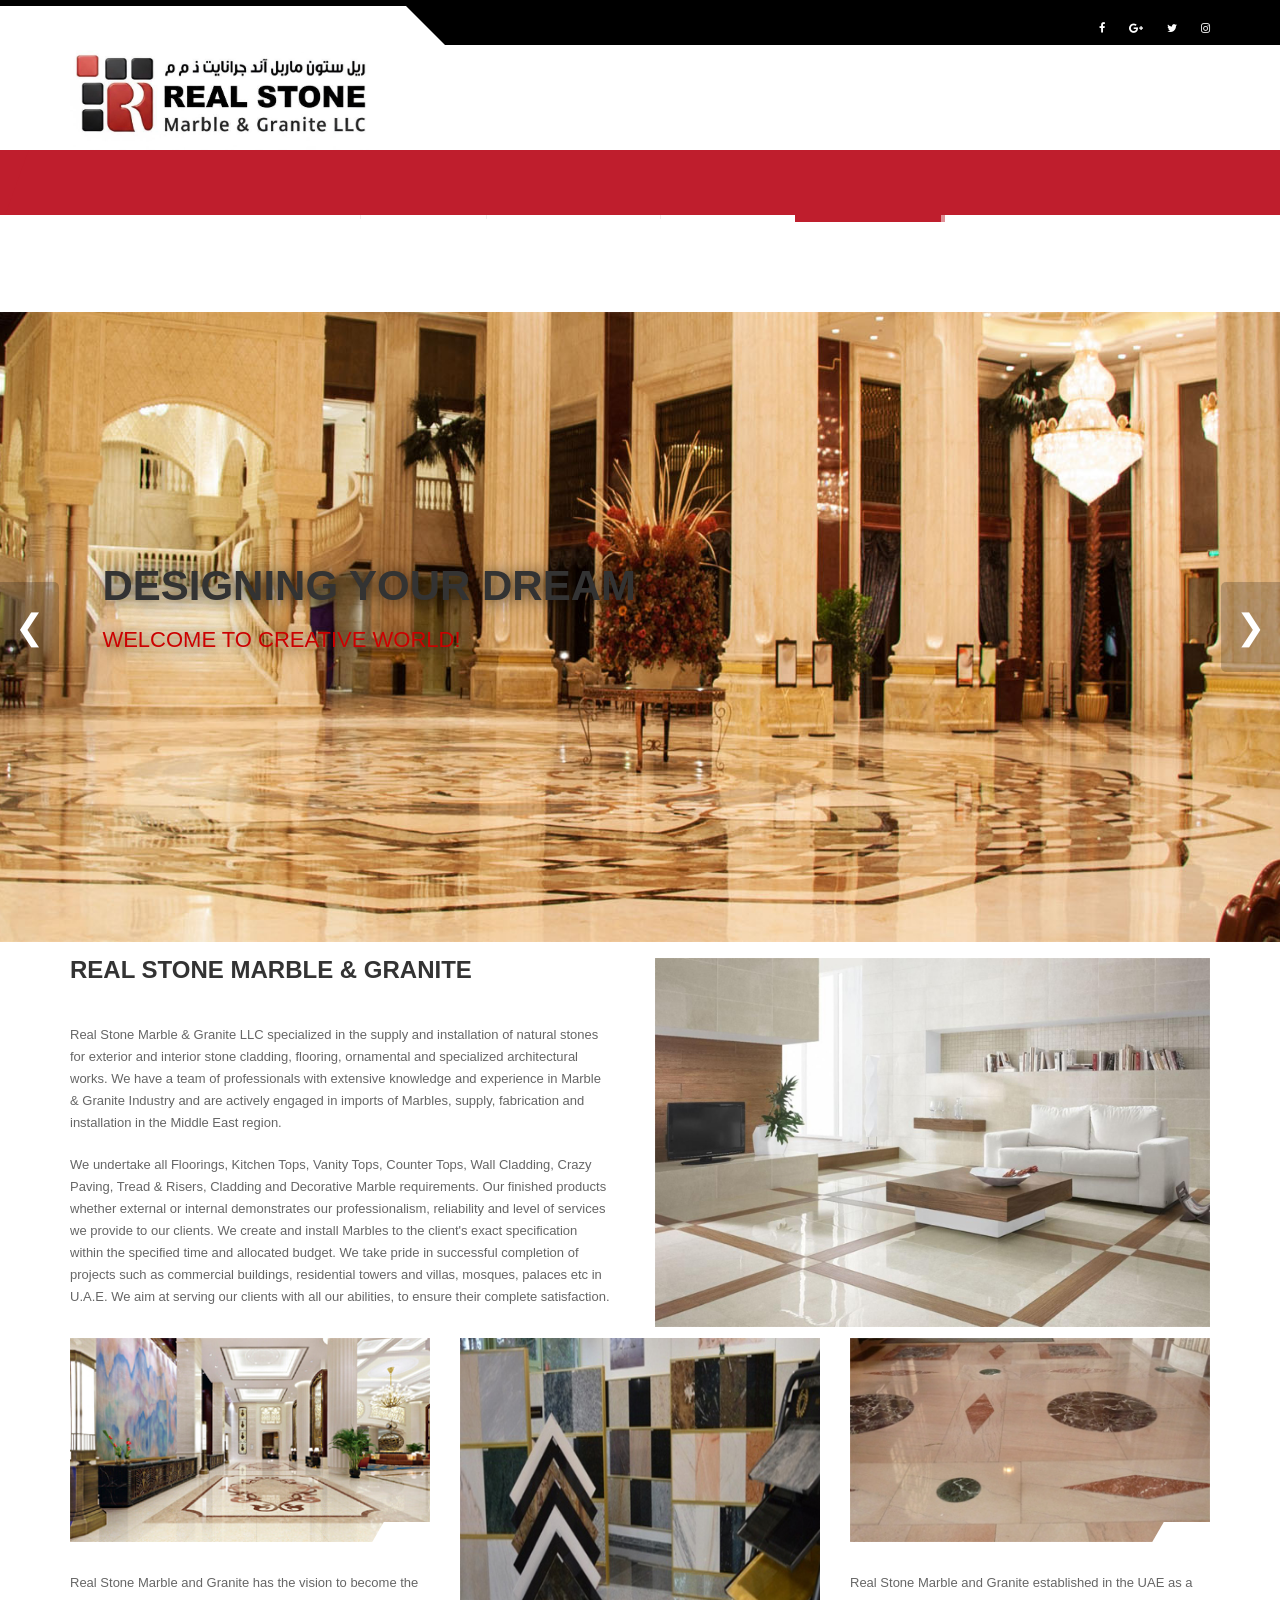
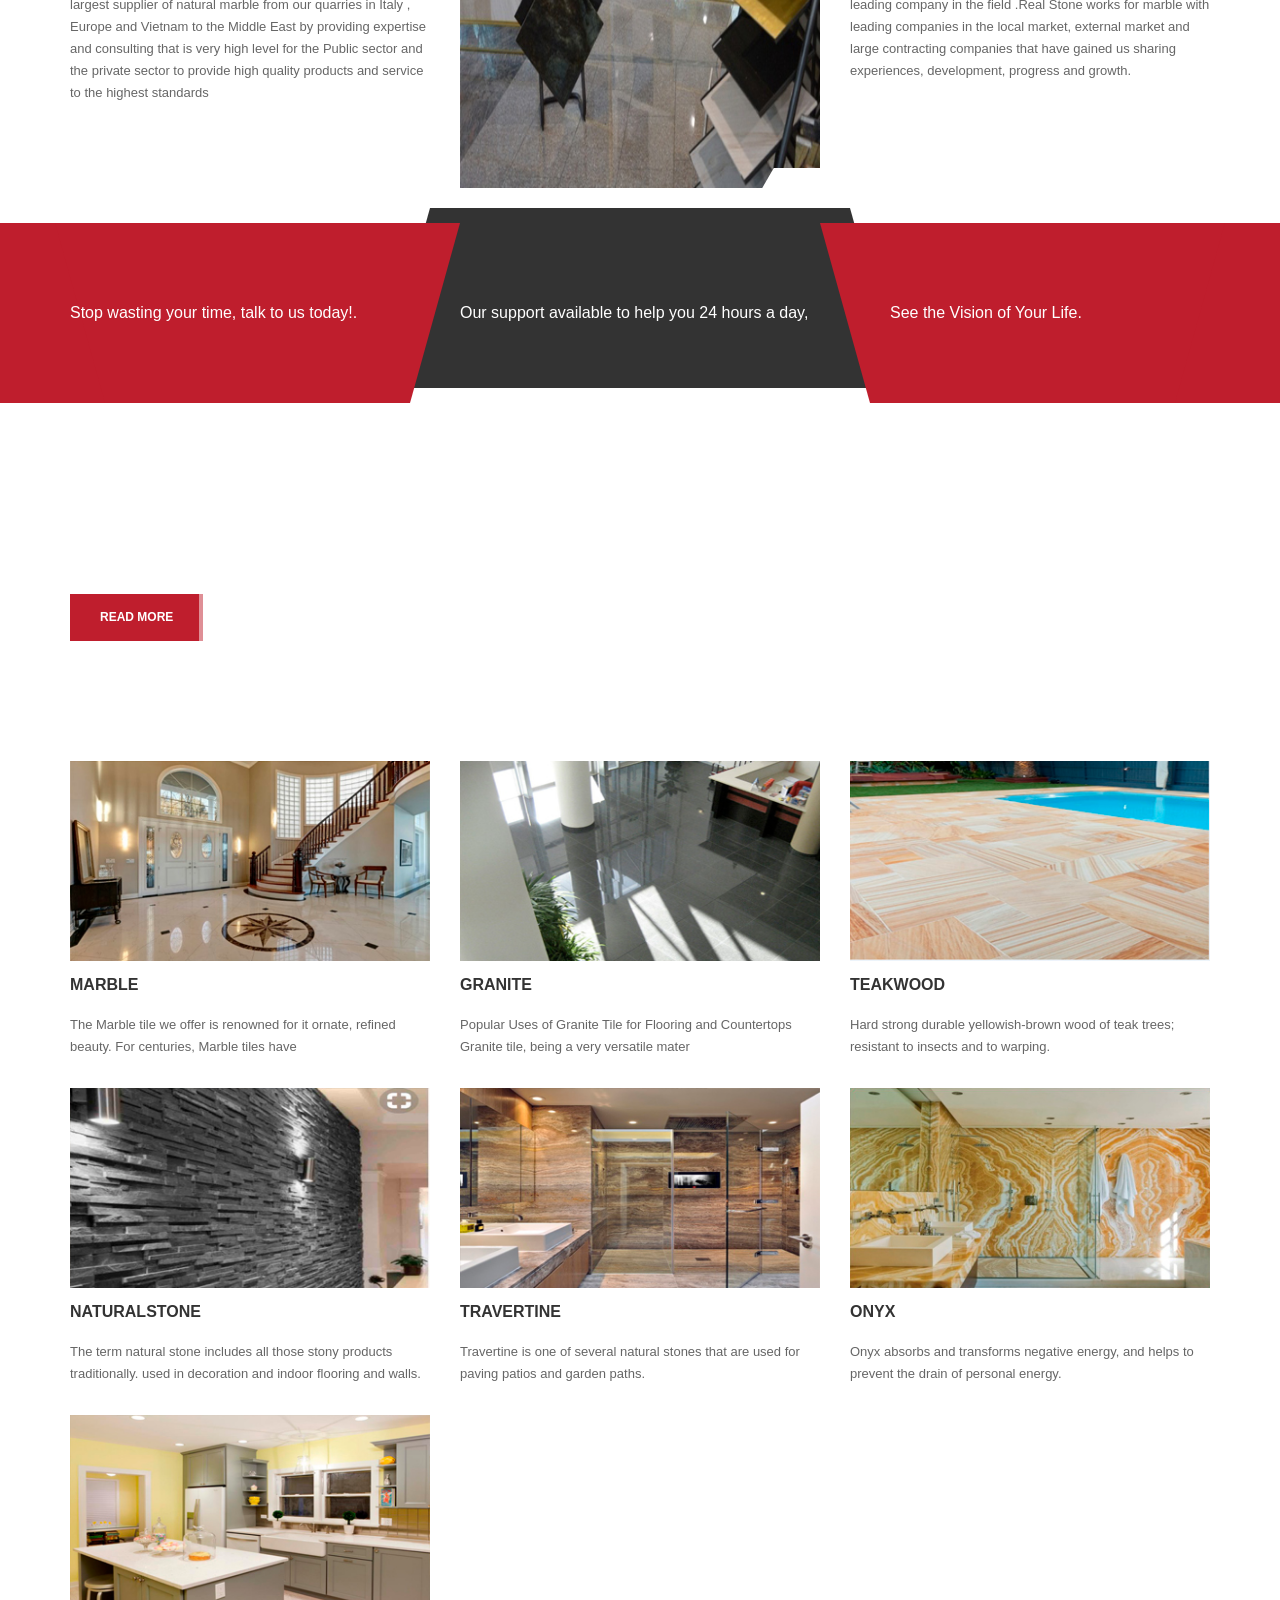
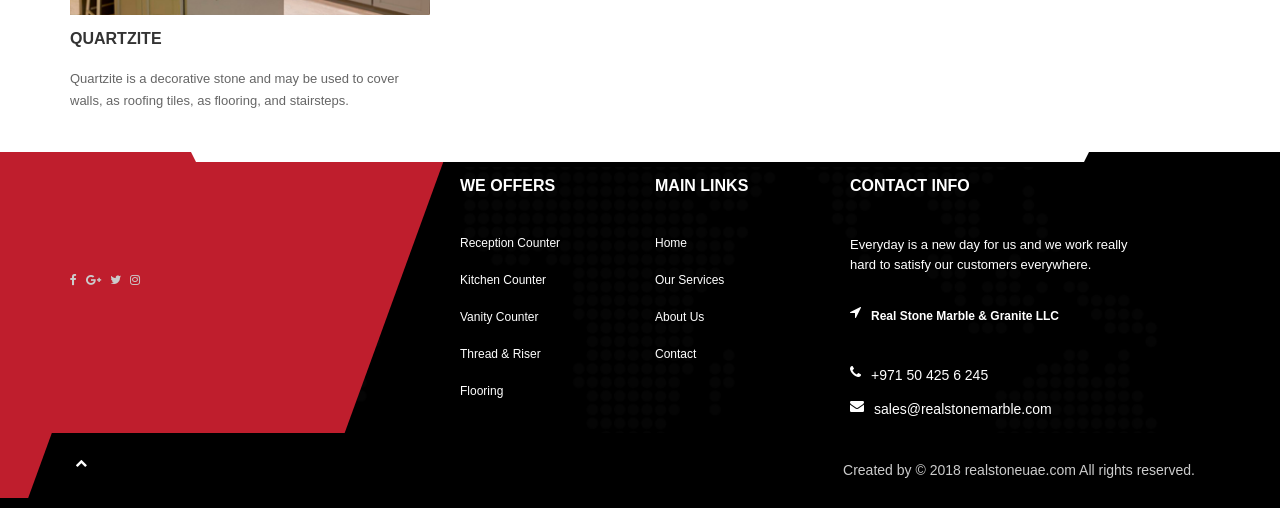
==== index.html @ 2c5bf4b8 "Update index.html" ====
<!DOCTYPE html>
<html>
    <head>
        <meta charset="utf-8">
        <meta name="viewport" content="width=device-width, initial-scale=1">
        <title>Real Stone</title>
        <link rel="icon" type="image/x-icon" href="img/favicon.ico">
        <link href="css/master.css" rel="stylesheet">
        <link rel="stylesheet" href="fonts.googleapis.com/css.css">
        <link rel="stylesheet" href="fonts.googleapis.com/css-dbccd2944f1c78.css">
       
<script type="text/javascript">
    (function () {
        var options = {
            whatsapp: "+971504256245", 
            call: "+97167476969", 
            call_to_action: "Message us", 
            button_color: "#129BF4", 
            position: "right", 
            order: "whatsapp,call", 
        };
        var proto = document.location.protocol, host = "whatshelp.io", url = "static.whatshelp.io";
        var s = document.createElement('script'); s.type = 'text/javascript'; s.async = true; s.src = url + '/widget-send-button/js/init.js';
        s.onload = function () { WhWidgetSendButton.init(host, proto, options); };
        var x = document.getElementsByTagName('script')[0]; x.parentNode.insertBefore(s, x);
    })();
</script>
       
		<link rel="stylesheet" id="switcher-css" type="text/css" href="assets/switcher/css/switcher.css" media="all" />
		<link rel="alternate stylesheet" type="text/css" href="assets/switcher/css/color1.css" title="color1" media="all" />
		<link rel="alternate stylesheet" type="text/css" href="assets/switcher/css/color2.css" title="color2" media="all" />
		<link rel="alternate stylesheet" type="text/css" href="assets/switcher/css/color3.css" title="color3" media="all" />
		<link rel="alternate stylesheet" type="text/css" href="assets/switcher/css/color4.css" title="color4" media="all" />
		<link rel="alternate stylesheet" type="text/css" href="assets/switcher/css/color5.css" title="color5" media="all" />
		<link rel="alternate stylesheet" type="text/css" href="assets/switcher/css/color6.css" title="color6" media="all" />
        
        </head>
    
    
    <style>
	
	#scroller {
    background-color: #09F;
    color: #ffffff;
    font-size: 14px;
    height: 30px !important;
    line-height:40px;
    overflow: hidden;
    position: relative;
    width: 1005;
    padding-top: 1px;
    position: relative;
    margin-bottom:10px;
}
.scrollingtext {
	color: #ffffff;
	white-space:nowrap;
	position: absolute;
	font-size: 14px;
	font-style: oblique;
	left: 39px;
	top: -4px;
}
.scrollingtext a:link, .scrollingtext a:visited {
    color: #ffffff;
    font-size: 14px;
}
.scrollingtext a:visited {
    text-decoration:none;
}

.review {
    padding-right: 50px;
}

#static-text {
	position: absolute;
	padding: 0 10px;
	background-color: #34495e;
	z-index:100 ;
	font-weight: bold;
	top: -1px;
	left: -5px;
}


.scroller span{background-color: #000;
               width:350px;
               height:50px:}

	</style>
<body data-scrolling-animations="true">
		<div class="sp-body">
			
			<header id="this-is-top">
				<div class="container-fluid">
					<div class="topmenu row">
						<nav class="col-sm-offset-3 col-md-offset-4 col-lg-offset-4 col-sm-6 col-md-5 col-lg-5">
						</nav>
						<nav class="text-right col-sm-3 col-md-3 col-lg-3" style="padding-top: 5px;">
							<a target="_blank" href="https://www.facebook.com/realstone.marblegranite"><i class="fa fa-facebook"></i></a>
							<a target="_blank" href="https://plus.google.com/110271616113235190694"><i class="fa fa-google-plus"></i></a>
							<a target="_blank" href="https://mobile.twitter.com/MarbleReal"><i class="fa fa-twitter"></i></a>
                           <a target="_blank" href="https://www.instagram.com/invites/contact/?utm_medium=whatsapp&utm_campaign=default&utm_source=ig_contact_invite&utm_content=4vykokp"> <i class="fa fa-instagram"></i></a>
						</nav>
					</div>
<div class="row header">
    <div class="col-sm-3 col-md-3 col-lg-3">
        <a href="index.html" id="logo2">
            <img src="img/logo2.jpg" alt="Real Stone Logo" style="
                max-height: 100px; 
                width: auto; 
                display: block; 
                margin-top: 5px;
            ">
        </a>
    </div>
</div>
</div>
</div>
						<div class="col-sm-offset-1 col-md-offset-1 col-lg-offset-1 col-sm-8 col-md-8 col-lg-8">
							<div class="text-right header-padding">
								<div class="h-block" style="display:inline-block; border-left:1px solid #eee; padding:5px 15px; text-align:left; vertical-align:middle;"><span style="text-transform:uppercase; display:block;">CALL US</span>+971 50 425 6 245</div>
								<div class="h-block" style="display:inline-block; border-left:1px solid #eee; padding:5px 15px; text-align:left; vertical-align:middle;"><span style="text-transform:uppercase; display:block;">EMAIL US</span>sales@realstonemarble.com</div>
							  <div class="h-block" style="display:inline-block; border-left:1px solid #eee; padding:5px 15px; text-align:left; vertical-align:middle;"><span style="text-transform:uppercase; display:block;">WORKING HOURS</span>Sat - Thu  8.00 - 6.00</div>
								<a class="btn btn-success" href="services.html">OUR Services</a>
							</div>
						</div>
					</div>
					<div id="main-menu-bg"></div>  
					<a id="menu-open" href="#"><i class="fa fa-bars"></i></a> 
					<nav class="main-menu navbar-main-slide">
						<ul class="nav navbar-nav navbar-main">
							<li><a class="dropdown-toggle border-hover-color1" href="index.html">HOME</a></li>
                             <li><a class="dropdown-toggle border-hover-color1" href="about.html">ABOUT US</a></li>
							<li><a class="dropdown-toggle border-hover-color1" href="services.html">OUR SERVICES </a></li>
							<li><a href="contact.html">CONTACT</a></li>
						</ul>
	                </nav>
					<a id="menu-close" href="#"><i class="fa fa-times"></i></a> 
				</div>
			</header>

            <section class="main-slider-container">
                <div class="css-slider">
                  <div class="slider-image slide-1" style="background-image: url('media/main-slider/1.jpg');"></div>
                  <div class="slider-image slide-2" style="background-image: url('media/main-slider/2.jpg');"></div>
                  <div class="slider-image slide-3" style="background-image: url('media/main-slider/6.jpg');"></div>
                  <div class="slider-image slide-4" style="background-image: url('media/main-slider/7.jpg');"></div>
                  <div class="slider-image slide-5" style="background-image: url('media/main-slider/9.jpg');"></div>
                  <div class="slider-image slide-6" style="background-image: url('media/main-slider/44.jpg');"></div>

                    <div class="slider-text-overlay">
                        <div id="slide-text-content">
                            <h1 class="designing-text">DESIGNING YOUR DREAM<br><span>WELCOME TO CREATIVE WORLD!</span></h1>
                        </div>
                    </div>
                    
                    <a class="prev-arrow" id="prevSlide">&#10094;</a>
                    <a class="next-arrow" id="nextSlide">&#10095;</a>
                </div>
            </section>
            <div class="container-fluid block-content">
				<div class="row">
					<div class="col-sm-6 col-md-6 col-lg-6 welcome-text wow fadeInLeft" data-wow-delay="0.5s">
						<h1>Real Stone Marble & Granite </h1>
                        <p>Real Stone Marble & Granite LLC specialized in the supply and installation of natural stones for exterior and interior stone cladding, flooring, ornamental and specialized architectural works. We have a team of professionals with extensive knowledge and experience in Marble & Granite Industry and are actively engaged in imports of Marbles, supply, fabrication and installation in the Middle East region. </p>
                        <p>We undertake all Floorings, Kitchen Tops, Vanity Tops, Counter Tops, Wall Cladding, Crazy Paving, Tread & Risers, Cladding and Decorative Marble requirements. Our finished products whether external or internal demonstrates our professionalism, reliability and level of services we provide to our clients. We create and install Marbles to the client's exact specification within the specified time and allocated budget. We take pride in successful completion of projects such as commercial buildings, residential towers and villas, mosques, palaces etc in U.A.E. We aim at serving our clients with all our abilities, to ensure their complete satisfaction.</p>
					</div>
                   <div class="col-sm-6 col-md-6 col-lg-6 wow fadeInRight welcome-image" data-wow-delay="0.5s">
                   <img src="img/cargoo.jpg" style="width:100%">
                   </div>
                </div>
			</div>

            <div class="container-fluid" style="padding-top:10px;">
				<div class="row column-info">
					<div class="col-sm-4 col-md-4 col-lg-4 wow fadeInLeft" data-wow-delay="0.3s">
					  <img src="media/3-column-info/2.jpg" alt="Img">
						<span></span>
						<p style="margin-top:30px;"> Real Stone Marble and Granite has the vision to become the largest supplier of natural marble from our quarries in Italy , Europe and Vietnam to the Middle East by providing expertise and consulting that is very high level for the Public sector and the private sector to provide high quality products and service to the highest standards</p>
				  </div>
					<div class="col-sm-4 col-md-4 col-lg-4 wow fadeInUp" data-wow-delay="0.3s">
					  <img src="media/3-column-info/3.jpg" alt="Img">
						<span></span>
					</div>
			  <div class="col-sm-4 col-md-4 col-lg-4 wow fadeInRight" data-wow-delay="0.3s">
						<img src="media/3-column-info/1.jpg" alt="Img">
						<span></span>
						<p style="margin-top:30px;">Real Stone Marble and Granite  established in the UAE as a leading company in the field .Real Stone works for marble with leading companies in the local market, external market and large contracting companies that have gained us sharing experiences, development, progress and growth. </p>
					</div>
				</div>
		    </div>
            
        <div class="block-content inner-offset">
			<div class="info-texts wow fadeIn" data-wow-delay="0.3s">
				<div class="container-fluid">
					<div class="row">
						<div class="col-sm-4 col-md-4 col-lg-4">
							<p style="font-size:16px;">Stop wasting your time, talk to us today!.</p>
					    </div>
						<div class="col-sm-4 col-md-4 col-lg-4">
							<p style="font-size:16px;">Our support available to help you 24 hours a day,</p>
					    </div>
						<div class="col-sm-4 col-md-4 col-lg-4">
							<p style="font-size:16px;">See the Vision of Your Life.</p>
					    </div>
				    </div>
			    </div>
		    </div>
	    </div>

		<div class="block-content bg-image parallax" style="background-image:url(media/bg/3.jpg);">
			<div class="container-fluid">
					<h1 class="wow fadeInLeft" data-wow-delay="0.3s" style="color:#fff;">Top-Quality Brands, Performance, Guaranteed</h1>
					<a class="btn btn-success wow fadeInRightBig" data-wow-delay="0.3s" href="services.html">READ MORE</a>
		    </div>
        </div>

			<div class="container-fluid inner-offset wow zoomIn" data-wow-delay="0.3s">
				<div class="tab-content row services">
					<div class="tab-pane active isotope-filter">
						<div class="service-item col-xs-12 col-sm-4 isotope-item allservices seafreight railway">
							<img class="full-width" src="media/3-column-info/123.jpg" alt="Img">
							<h4>Marble</h4>
                            <p>The Marble tile we offer is renowned for it ornate, refined beauty. For centuries, Marble tiles have</p>
						</div>
						<div class="service-item col-xs-12 col-sm-4 isotope-item allservices transportation" >
							<img class="full-width" src="media/3-column-info/124.jpg" alt="Img">
							<h4>Granite</h4>
                           <p>Popular Uses of Granite Tile for Flooring and Countertops Granite tile, being a very versatile mater</p>
						</div>
                        <div class="service-item col-xs-12 col-sm-4 isotope-item allservices transportation" >
							<img class="full-width" src="media/3-column-info/125.jpg" alt="Img">
							<h4>Teakwood</h4>
                           <p>Hard strong durable yellowish-brown wood of teak trees; resistant to insects and to warping.</p>
						</div>
                         <div class="service-item col-xs-12 col-sm-4 isotope-item allservices transportation" >
							<img class="full-width" src="media/3-column-info/126.jpg" alt="Img">
							<h4>NaturalStone</h4>
							<p>The term natural stone includes all those stony products traditionally. used in decoration and indoor flooring and walls.</p>
						</div>
                         <div class="service-item col-xs-12 col-sm-4 isotope-item allservices transportation" >
							<img class="full-width" src="media/3-column-info/127.jpg" alt="Img">
							<h4>Travertine</h4>
                            <p>Travertine is one of several natural stones that are used for paving patios and garden paths.</p>
						</div>
                         <div class="service-item col-xs-12 col-sm-4 isotope-item allservices transportation" >
							<img class="full-width" src="media/3-column-info/128.jpg" alt="Img">
							<h4>Onyx</h4>
                            <p> Onyx absorbs and transforms negative energy, and helps to prevent the drain of personal energy.</p>
						</div>
                          <div class="service-item col-xs-12 col-sm-4 isotope-item allservices transportation" >
							<img class="full-width" src="media/3-column-info/129.jpg" alt="Img">
							<h4> Quartzite</h4>
                            <p>Quartzite is a decorative stone and may be used to cover walls, as roofing tiles, as flooring, and stairsteps.</p>
						</div>
                     </div>
                </div>
            </div>

			<footer>
				<div class="color-part2"></div>
				<div class="color-part"></div>
				<div class="container-fluid">
					<div class="row block-content">
						<div class="col-xs-8 col-sm-4 wow zoomIn" data-wow-delay="0.3s">
						  <a href="#" class="logo-footer"></a>
							<div class="footer-icons">
								<a target="_blank" href="https://www.facebook.com/REAl-STONE-Marble-Granite-LLC-273421999922373/"><i class="fa fa-facebook"></i></a>
							<a target="_blank" href="https://plus.google.com/110271616113235190694"><i class="fa fa-google-plus"></i></a>
							<a target="_blank" href="https://mobile.twitter.com/MarbleReal"><i class="fa fa-twitter"></i></a>
                           <a target="_blank" href="https://www.instagram.com/realstoneuae/"> <i class="fa fa-instagram"></i></a>
							</div>
						</div>
						<div class="col-xs-4 col-sm-2 wow zoomIn" data-wow-delay="0.3s">
							<h4>WE OFFERS</h4>
							<nav>
								<a style="color:#FFF;" href="services.html">Reception Counter</a>
								<a style="color:#FFF;" href="services.html">Kitchen Counter</a>
								<a style="color:#FFF;" href="services.html">Vanity Counter</a>
								<a style="color:#FFF;" href="services.html">Thread & Riser</a>
                               <a style="color:#FFF;" href="services.html">Flooring</a>
							</nav>
						</div>
						<div class="col-xs-6 col-sm-2 wow zoomIn" data-wow-delay="0.3s">
							<h4>MAIN LINKS</h4>
							<nav>
								<a style="color:#FFF;" href="index.html">Home</a>
	                             <a style="color:#FFF;" href="services.html">Our Services</a>
	                             <a style="color:#FFF;" href="about.html">About Us</a>
	                             <a style="color:#FFF;" href="contact.html">Contact</a>
							</nav>
						</div>
						<div class="col-xs-6 col-sm-4 wow zoomIn" data-wow-delay="0.3s">
							<h4>CONTACT INFO</h4>
							<p style="color:#FFF;">Everyday is a new day for us and we work really hard to satisfy our customers everywhere.</p>
							<div class="contact-info">
								<span style="color:#FFF;"><i class="fa fa-location-arrow"></i><strong>Real Stone Marble & Granite LLC</strong><br> <br> <span  style="margin-left:6%"></span></span>
								<span style="color:#FFF;"><i class="fa fa-phone"></i>+971 50 425 6 245</span>
								<span style="color:#FFF;"><i class="fa fa-envelope"></i>sales@realstonemarble.com<br></span>
							</div>
						</div>
					</div>
					<div class="copy text-right"><a id="to-top" href="#this-is-top"><i class="fa fa-chevron-up"></i></a>Created by <a target="_blank" href="http://nanobitetec.com/"></a> &copy; 2018 realstoneuae.com All rights reserved.</div>
				</div>
			</footer>
</div>

		<script src="js/jquery-1.11.3.min.js"></script>
		<script src="js/jquery-ui.min.js"></script>
		<script src="js/bootstrap.min.js"></script>
		<script src="js/modernizr.custom.js"></script>
		<script src="assets/owl-carousel/owl.carousel.min.js"></script>
		<script src="js/classie.js"></script>
		<script src="assets/switcher/js/switcher.js"></script>
        <script src="assets/contact/jqBootstrapValidation.js"></script> 
        <script src="assets/contact/contact_me.js"></script>
	    <script type="text/javascript" src="assets/isotope/jquery.isotope.min.js"></script>
		<script src="js/jquery.smooth-scroll.js"></script>
		<script src="js/wow.min.js"></script>
		<script src="js/jquery.placeholder.min.js"></script>
		<script src="js/smoothscroll.min.js"></script>
		<script src="js/theme.js"></script>

        <script>
        let currentSlide = 0;
        const slides = document.querySelectorAll('.slider-image');
        const textContent = [
            "DESIGNING YOUR DREAM<br><span>WELCOME TO CREATIVE WORLD!</span>",
            "WE BELIEVE IN QUALITY, COMMITMENT<br><span>AND CLIENT SATISFACTION!!!</span>",
            "PREMIUM MARBLE & GRANITE<br><span>EXPERT INSTALLATION SERVICES</span>",
            "TRANSFORM YOUR SPACE<br><span>WITH NATURAL STONE BEAUTY</span>",
            "CRAFTING EXCELLENCE<br><span>SINCE 2018</span>",
            "REAL STONE MARBLE & GRANITE<br><span></span>"
        ];
        const textElement = document.querySelector('.designing-text');

        function showSlide(index) {
            slides.forEach(s => { s.style.opacity = '0'; s.style.zIndex = '0'; });
            
            if (index >= slides.length) currentSlide = 0;
            if (index < 0) currentSlide = slides.length - 1;

            slides[currentSlide].style.opacity = '1';
            slides[currentSlide].style.zIndex = '1';
            textElement.innerHTML = textContent[currentSlide];
        }

        document.getElementById('nextSlide').addEventListener('click', () => {
            currentSlide++;
            showSlide(currentSlide);
        });

        document.getElementById('prevSlide').addEventListener('click', () => {
            currentSlide--;
            showSlide(currentSlide);
        });

        // Auto-play every 5 seconds
        setInterval(() => {
            currentSlide++;
            showSlide(currentSlide);
        }, 5000);
        </script>

    </body>
</html>
---- css/master.css ----
/*------------------------------------------------------------------
[Master Stylesheet]

- MAIN CSS
- FONTS
- PLUGIN CSS
- CUSTOM SLIDER (REAL STONE UPDATED)

Author:      Andrey Sokoltsov
Profile:    http://themeforest.net/user/andreysokoltsov
-------------------------------------------------------------------*/

/* MAIN CSS */
@import url('bootstrap.min.css');
@import url('skin-bootstrap.css');
@import url('https://cdnjs.cloudflare.com/ajax/libs/font-awesome/4.7.0/css/font-awesome.min.css');
@import url('theme.css');
@import url('responsive.css');
@import url('animate.css');
@import url('color.css');

/* FONTS */
@import url(//fonts.googleapis.com/css?family=Roboto:400,700,300,900,700italic,400italic,500,500italic,300italic);
@import url(//fonts.googleapis.com/css?family=Montserrat:400,700);
@import url('../fonts/flaticon/flaticon.css');

/* PLUGIN CSS */
@import url('../assets/loader/css/loader.css');
@import url('../assets/owl-carousel/owl.carousel.css');
@import url('../assets/owl-carousel/owl.theme.css');
@import url('../assets/isotope/isotope.css');

/*------------------------------------------------------------------
[CUSTOM SLIDER FOR REAL STONE]
-------------------------------------------------------------------*/

.main-slider-container {
    position: relative;
    width: 100%;
    height: 70vh; /* Adjust height as needed */
    min-height: 500px;
    overflow: hidden;
    background-color: #000;
}

.css-slider {
    width: 100%;
    height: 100%;
    position: relative;
}

.slider-image {
    position: absolute;
    top: 0;
    left: 0;
    width: 100%;
    height: 100%;
    background-size: cover;
    background-position: center;
    background-repeat: no-repeat;
    opacity: 0;
    transition: opacity 1.5s ease-in-out;
    z-index: 0;
}

/* Initial visible state for the first slide */
.slide-1 {
    opacity: 1;
    z-index: 1;
}

/* Text Overlay Styling */
.slider-text-overlay {
    position: absolute;
    top: 50%;
    left: 8%;
    transform: translateY(-50%);
    z-index: 10;
    color: #fff;
    pointer-events: none;
}

.designing-text {
    font-family: 'Montserrat', sans-serif;
    font-size: 42px;
    font-weight: 700;
    text-transform: uppercase;
    text-shadow: 2px 2px 15px rgba(0,0,0,0.7);
    line-height: 1.2;
}

.designing-text span {
    font-size: 22px;
    color: #cc0000; /* Real Stone Red */
    display: block;
    margin-top: 15px;
    font-weight: 400;
}

/* Navigation Arrows */
.prev-arrow, .next-arrow {
    position: absolute;
    top: 50%;
    transform: translateY(-50%);
    font-size: 35px;
    color: #fff;
    background: rgba(0,0,0,0.2);
    padding: 20px 15px;
    cursor: pointer;
    z-index: 20;
    transition: all 0.3s ease;
    text-decoration: none !important;
}

.prev-arrow:hover, .next-arrow:hover {
    background: #cc0000;
    color: #fff;
}

.next-arrow { right: 0; border-radius: 5px 0 0 5px; }
.prev-arrow { left: 0; border-radius: 0 5px 5px 0; }

/* Responsive Adjustments */
@media (max-width: 768px) {
    .designing-text { font-size: 28px; }
    .designing-text span { font-size: 16px; }
    .main-slider-container { height: 400px; }
}
---- fonts.googleapis.com/css.css ----
/* cyrillic-ext */
@font-face {
  font-family: 'Montserrat';
  font-style: normal;
  font-weight: 400;
  src: url(../fonts.gstatic.com/s/montserrat/v31/JTUSjIg1_i6t8kCHKm459WRhyzbi.woff2) format('woff2');
  unicode-range: U+0460-052F, U+1C80-1C8A, U+20B4, U+2DE0-2DFF, U+A640-A69F, U+FE2E-FE2F;
}
/* cyrillic */
@font-face {
  font-family: 'Montserrat';
  font-style: normal;
  font-weight: 400;
  src: url(../fonts.gstatic.com/s/montserrat/v31/JTUSjIg1_i6t8kCHKm459W1hyzbi.woff2) format('woff2');
  unicode-range: U+0301, U+0400-045F, U+0490-0491, U+04B0-04B1, U+2116;
}
/* vietnamese */
@font-face {
  font-family: 'Montserrat';
  font-style: normal;
  font-weight: 400;
  src: url(../fonts.gstatic.com/s/montserrat/v31/JTUSjIg1_i6t8kCHKm459WZhyzbi.woff2) format('woff2');
  unicode-range: U+0102-0103, U+0110-0111, U+0128-0129, U+0168-0169, U+01A0-01A1, U+01AF-01B0, U+0300-0301, U+0303-0304, U+0308-0309, U+0323, U+0329, U+1EA0-1EF9, U+20AB;
}
/* latin-ext */
@font-face {
  font-family: 'Montserrat';
  font-style: normal;
  font-weight: 400;
  src: url(../fonts.gstatic.com/s/montserrat/v31/JTUSjIg1_i6t8kCHKm459Wdhyzbi.woff2) format('woff2');
  unicode-range: U+0100-02BA, U+02BD-02C5, U+02C7-02CC, U+02CE-02D7, U+02DD-02FF, U+0304, U+0308, U+0329, U+1D00-1DBF, U+1E00-1E9F, U+1EF2-1EFF, U+2020, U+20A0-20AB, U+20AD-20C0, U+2113, U+2C60-2C7F, U+A720-A7FF;
}
/* latin */
@font-face {
  font-family: 'Montserrat';
  font-style: normal;
  font-weight: 400;
  src: url(../fonts.gstatic.com/s/montserrat/v31/JTUSjIg1_i6t8kCHKm459Wlhyw.woff2) format('woff2');
  unicode-range: U+0000-00FF, U+0131, U+0152-0153, U+02BB-02BC, U+02C6, U+02DA, U+02DC, U+0304, U+0308, U+0329, U+2000-206F, U+20AC, U+2122, U+2191, U+2193, U+2212, U+2215, U+FEFF, U+FFFD;
}
/* cyrillic-ext */
@font-face {
  font-family: 'Montserrat';
  font-style: normal;
  font-weight: 700;
  src: url(../fonts.gstatic.com/s/montserrat/v31/JTUSjIg1_i6t8kCHKm459WRhyzbi.woff2) format('woff2');
  unicode-range: U+0460-052F, U+1C80-1C8A, U+20B4, U+2DE0-2DFF, U+A640-A69F, U+FE2E-FE2F;
}
/* cyrillic */
@font-face {
  font-family: 'Montserrat';
  font-style: normal;
  font-weight: 700;
  src: url(../fonts.gstatic.com/s/montserrat/v31/JTUSjIg1_i6t8kCHKm459W1hyzbi.woff2) format('woff2');
  unicode-range: U+0301, U+0400-045F, U+0490-0491, U+04B0-04B1, U+2116;
}
/* vietnamese */
@font-face {
  font-family: 'Montserrat';
  font-style: normal;
  font-weight: 700;
  src: url(../fonts.gstatic.com/s/montserrat/v31/JTUSjIg1_i6t8kCHKm459WZhyzbi.woff2) format('woff2');
  unicode-range: U+0102-0103, U+0110-0111, U+0128-0129, U+0168-0169, U+01A0-01A1, U+01AF-01B0, U+0300-0301, U+0303-0304, U+0308-0309, U+0323, U+0329, U+1EA0-1EF9, U+20AB;
}
/* latin-ext */
@font-face {
  font-family: 'Montserrat';
  font-style: normal;
  font-weight: 700;
  src: url(../fonts.gstatic.com/s/montserrat/v31/JTUSjIg1_i6t8kCHKm459Wdhyzbi.woff2) format('woff2');
  unicode-range: U+0100-02BA, U+02BD-02C5, U+02C7-02CC, U+02CE-02D7, U+02DD-02FF, U+0304, U+0308, U+0329, U+1D00-1DBF, U+1E00-1E9F, U+1EF2-1EFF, U+2020, U+20A0-20AB, U+20AD-20C0, U+2113, U+2C60-2C7F, U+A720-A7FF;
}
/* latin */
@font-face {
  font-family: 'Montserrat';
  font-style: normal;
  font-weight: 700;
  src: url(../fonts.gstatic.com/s/montserrat/v31/JTUSjIg1_i6t8kCHKm459Wlhyw.woff2) format('woff2');
  unicode-range: U+0000-00FF, U+0131, U+0152-0153, U+02BB-02BC, U+02C6, U+02DA, U+02DC, U+0304, U+0308, U+0329, U+2000-206F, U+20AC, U+2122, U+2191, U+2193, U+2212, U+2215, U+FEFF, U+FFFD;
}
---- fonts.googleapis.com/css-dbccd2944f1c78.css ----
/* cyrillic-ext */
@font-face {
  font-family: 'Roboto';
  font-style: italic;
  font-weight: 300;
  font-stretch: 100%;
  src: url(../fonts.gstatic.com/s/roboto/v51/KFO5CnqEu92Fr1Mu53ZEC9_Vu3r1gIhOszmkC3kaWzU.woff2) format('woff2');
  unicode-range: U+0460-052F, U+1C80-1C8A, U+20B4, U+2DE0-2DFF, U+A640-A69F, U+FE2E-FE2F;
}
/* cyrillic */
@font-face {
  font-family: 'Roboto';
  font-style: italic;
  font-weight: 300;
  font-stretch: 100%;
  src: url(../fonts.gstatic.com/s/roboto/v51/KFO5CnqEu92Fr1Mu53ZEC9_Vu3r1gIhOszmkAnkaWzU.woff2) format('woff2');
  unicode-range: U+0301, U+0400-045F, U+0490-0491, U+04B0-04B1, U+2116;
}
/* greek-ext */
@font-face {
  font-family: 'Roboto';
  font-style: italic;
  font-weight: 300;
  font-stretch: 100%;
  src: url(../fonts.gstatic.com/s/roboto/v51/KFO5CnqEu92Fr1Mu53ZEC9_Vu3r1gIhOszmkCnkaWzU.woff2) format('woff2');
  unicode-range: U+1F00-1FFF;
}
/* greek */
@font-face {
  font-family: 'Roboto';
  font-style: italic;
  font-weight: 300;
  font-stretch: 100%;
  src: url(../fonts.gstatic.com/s/roboto/v51/KFO5CnqEu92Fr1Mu53ZEC9_Vu3r1gIhOszmkBXkaWzU.woff2) format('woff2');
  unicode-range: U+0370-0377, U+037A-037F, U+0384-038A, U+038C, U+038E-03A1, U+03A3-03FF;
}
/* math */
@font-face {
  font-family: 'Roboto';
  font-style: italic;
  font-weight: 300;
  font-stretch: 100%;
  src: url(../fonts.gstatic.com/s/roboto/v51/KFO5CnqEu92Fr1Mu53ZEC9_Vu3r1gIhOszmkenkaWzU.woff2) format('woff2');
  unicode-range: U+0302-0303, U+0305, U+0307-0308, U+0310, U+0312, U+0315, U+031A, U+0326-0327, U+032C, U+032F-0330, U+0332-0333, U+0338, U+033A, U+0346, U+034D, U+0391-03A1, U+03A3-03A9, U+03B1-03C9, U+03D1, U+03D5-03D6, U+03F0-03F1, U+03F4-03F5, U+2016-2017, U+2034-2038, U+203C, U+2040, U+2043, U+2047, U+2050, U+2057, U+205F, U+2070-2071, U+2074-208E, U+2090-209C, U+20D0-20DC, U+20E1, U+20E5-20EF, U+2100-2112, U+2114-2115, U+2117-2121, U+2123-214F, U+2190, U+2192, U+2194-21AE, U+21B0-21E5, U+21F1-21F2, U+21F4-2211, U+2213-2214, U+2216-22FF, U+2308-230B, U+2310, U+2319, U+231C-2321, U+2336-237A, U+237C, U+2395, U+239B-23B7, U+23D0, U+23DC-23E1, U+2474-2475, U+25AF, U+25B3, U+25B7, U+25BD, U+25C1, U+25CA, U+25CC, U+25FB, U+266D-266F, U+27C0-27FF, U+2900-2AFF, U+2B0E-2B11, U+2B30-2B4C, U+2BFE, U+3030, U+FF5B, U+FF5D, U+1D400-1D7FF, U+1EE00-1EEFF;
}
/* symbols */
@font-face {
  font-family: 'Roboto';
  font-style: italic;
  font-weight: 300;
  font-stretch: 100%;
  src: url(../fonts.gstatic.com/s/roboto/v51/KFO5CnqEu92Fr1Mu53ZEC9_Vu3r1gIhOszmkaHkaWzU.woff2) format('woff2');
  unicode-range: U+0001-000C, U+000E-001F, U+007F-009F, U+20DD-20E0, U+20E2-20E4, U+2150-218F, U+2190, U+2192, U+2194-2199, U+21AF, U+21E6-21F0, U+21F3, U+2218-2219, U+2299, U+22C4-22C6, U+2300-243F, U+2440-244A, U+2460-24FF, U+25A0-27BF, U+2800-28FF, U+2921-2922, U+2981, U+29BF, U+29EB, U+2B00-2BFF, U+4DC0-4DFF, U+FFF9-FFFB, U+10140-1018E, U+10190-1019C, U+101A0, U+101D0-101FD, U+102E0-102FB, U+10E60-10E7E, U+1D2C0-1D2D3, U+1D2E0-1D37F, U+1F000-1F0FF, U+1F100-1F1AD, U+1F1E6-1F1FF, U+1F30D-1F30F, U+1F315, U+1F31C, U+1F31E, U+1F320-1F32C, U+1F336, U+1F378, U+1F37D, U+1F382, U+1F393-1F39F, U+1F3A7-1F3A8, U+1F3AC-1F3AF, U+1F3C2, U+1F3C4-1F3C6, U+1F3CA-1F3CE, U+1F3D4-1F3E0, U+1F3ED, U+1F3F1-1F3F3, U+1F3F5-1F3F7, U+1F408, U+1F415, U+1F41F, U+1F426, U+1F43F, U+1F441-1F442, U+1F444, U+1F446-1F449, U+1F44C-1F44E, U+1F453, U+1F46A, U+1F47D, U+1F4A3, U+1F4B0, U+1F4B3, U+1F4B9, U+1F4BB, U+1F4BF, U+1F4C8-1F4CB, U+1F4D6, U+1F4DA, U+1F4DF, U+1F4E3-1F4E6, U+1F4EA-1F4ED, U+1F4F7, U+1F4F9-1F4FB, U+1F4FD-1F4FE, U+1F503, U+1F507-1F50B, U+1F50D, U+1F512-1F513, U+1F53E-1F54A, U+1F54F-1F5FA, U+1F610, U+1F650-1F67F, U+1F687, U+1F68D, U+1F691, U+1F694, U+1F698, U+1F6AD, U+1F6B2, U+1F6B9-1F6BA, U+1F6BC, U+1F6C6-1F6CF, U+1F6D3-1F6D7, U+1F6E0-1F6EA, U+1F6F0-1F6F3, U+1F6F7-1F6FC, U+1F700-1F7FF, U+1F800-1F80B, U+1F810-1F847, U+1F850-1F859, U+1F860-1F887, U+1F890-1F8AD, U+1F8B0-1F8BB, U+1F8C0-1F8C1, U+1F900-1F90B, U+1F93B, U+1F946, U+1F984, U+1F996, U+1F9E9, U+1FA00-1FA6F, U+1FA70-1FA7C, U+1FA80-1FA89, U+1FA8F-1FAC6, U+1FACE-1FADC, U+1FADF-1FAE9, U+1FAF0-1FAF8, U+1FB00-1FBFF;
}
/* vietnamese */
@font-face {
  font-family: 'Roboto';
  font-style: italic;
  font-weight: 300;
  font-stretch: 100%;
  src: url(../fonts.gstatic.com/s/roboto/v51/KFO5CnqEu92Fr1Mu53ZEC9_Vu3r1gIhOszmkCXkaWzU.woff2) format('woff2');
  unicode-range: U+0102-0103, U+0110-0111, U+0128-0129, U+0168-0169, U+01A0-01A1, U+01AF-01B0, U+0300-0301, U+0303-0304, U+0308-0309, U+0323, U+0329, U+1EA0-1EF9, U+20AB;
}
/* latin-ext */
@font-face {
  font-family: 'Roboto';
  font-style: italic;
  font-weight: 300;
  font-stretch: 100%;
  src: url(../fonts.gstatic.com/s/roboto/v51/KFO5CnqEu92Fr1Mu53ZEC9_Vu3r1gIhOszmkCHkaWzU.woff2) format('woff2');
  unicode-range: U+0100-02BA, U+02BD-02C5, U+02C7-02CC, U+02CE-02D7, U+02DD-02FF, U+0304, U+0308, U+0329, U+1D00-1DBF, U+1E00-1E9F, U+1EF2-1EFF, U+2020, U+20A0-20AB, U+20AD-20C0, U+2113, U+2C60-2C7F, U+A720-A7FF;
}
/* latin */
@font-face {
  font-family: 'Roboto';
  font-style: italic;
  font-weight: 300;
  font-stretch: 100%;
  src: url(../fonts.gstatic.com/s/roboto/v51/KFO5CnqEu92Fr1Mu53ZEC9_Vu3r1gIhOszmkBnka.woff2) format('woff2');
  unicode-range: U+0000-00FF, U+0131, U+0152-0153, U+02BB-02BC, U+02C6, U+02DA, U+02DC, U+0304, U+0308, U+0329, U+2000-206F, U+20AC, U+2122, U+2191, U+2193, U+2212, U+2215, U+FEFF, U+FFFD;
}
/* cyrillic-ext */
@font-face {
  font-family: 'Roboto';
  font-style: italic;
  font-weight: 400;
  font-stretch: 100%;
  src: url(../fonts.gstatic.com/s/roboto/v51/KFO5CnqEu92Fr1Mu53ZEC9_Vu3r1gIhOszmkC3kaWzU.woff2) format('woff2');
  unicode-range: U+0460-052F, U+1C80-1C8A, U+20B4, U+2DE0-2DFF, U+A640-A69F, U+FE2E-FE2F;
}
/* cyrillic */
@font-face {
  font-family: 'Roboto';
  font-style: italic;
  font-weight: 400;
  font-stretch: 100%;
  src: url(../fonts.gstatic.com/s/roboto/v51/KFO5CnqEu92Fr1Mu53ZEC9_Vu3r1gIhOszmkAnkaWzU.woff2) format('woff2');
  unicode-range: U+0301, U+0400-045F, U+0490-0491, U+04B0-04B1, U+2116;
}
/* greek-ext */
@font-face {
  font-family: 'Roboto';
  font-style: italic;
  font-weight: 400;
  font-stretch: 100%;
  src: url(../fonts.gstatic.com/s/roboto/v51/KFO5CnqEu92Fr1Mu53ZEC9_Vu3r1gIhOszmkCnkaWzU.woff2) format('woff2');
  unicode-range: U+1F00-1FFF;
}
/* greek */
@font-face {
  font-family: 'Roboto';
  font-style: italic;
  font-weight: 400;
  font-stretch: 100%;
  src: url(../fonts.gstatic.com/s/roboto/v51/KFO5CnqEu92Fr1Mu53ZEC9_Vu3r1gIhOszmkBXkaWzU.woff2) format('woff2');
  unicode-range: U+0370-0377, U+037A-037F, U+0384-038A, U+038C, U+038E-03A1, U+03A3-03FF;
}
/* math */
@font-face {
  font-family: 'Roboto';
  font-style: italic;
  font-weight: 400;
  font-stretch: 100%;
  src: url(../fonts.gstatic.com/s/roboto/v51/KFO5CnqEu92Fr1Mu53ZEC9_Vu3r1gIhOszmkenkaWzU.woff2) format('woff2');
  unicode-range: U+0302-0303, U+0305, U+0307-0308, U+0310, U+0312, U+0315, U+031A, U+0326-0327, U+032C, U+032F-0330, U+0332-0333, U+0338, U+033A, U+0346, U+034D, U+0391-03A1, U+03A3-03A9, U+03B1-03C9, U+03D1, U+03D5-03D6, U+03F0-03F1, U+03F4-03F5, U+2016-2017, U+2034-2038, U+203C, U+2040, U+2043, U+2047, U+2050, U+2057, U+205F, U+2070-2071, U+2074-208E, U+2090-209C, U+20D0-20DC, U+20E1, U+20E5-20EF, U+2100-2112, U+2114-2115, U+2117-2121, U+2123-214F, U+2190, U+2192, U+2194-21AE, U+21B0-21E5, U+21F1-21F2, U+21F4-2211, U+2213-2214, U+2216-22FF, U+2308-230B, U+2310, U+2319, U+231C-2321, U+2336-237A, U+237C, U+2395, U+239B-23B7, U+23D0, U+23DC-23E1, U+2474-2475, U+25AF, U+25B3, U+25B7, U+25BD, U+25C1, U+25CA, U+25CC, U+25FB, U+266D-266F, U+27C0-27FF, U+2900-2AFF, U+2B0E-2B11, U+2B30-2B4C, U+2BFE, U+3030, U+FF5B, U+FF5D, U+1D400-1D7FF, U+1EE00-1EEFF;
}
/* symbols */
@font-face {
  font-family: 'Roboto';
  font-style: italic;
  font-weight: 400;
  font-stretch: 100%;
  src: url(../fonts.gstatic.com/s/roboto/v51/KFO5CnqEu92Fr1Mu53ZEC9_Vu3r1gIhOszmkaHkaWzU.woff2) format('woff2');
  unicode-range: U+0001-000C, U+000E-001F, U+007F-009F, U+20DD-20E0, U+20E2-20E4, U+2150-218F, U+2190, U+2192, U+2194-2199, U+21AF, U+21E6-21F0, U+21F3, U+2218-2219, U+2299, U+22C4-22C6, U+2300-243F, U+2440-244A, U+2460-24FF, U+25A0-27BF, U+2800-28FF, U+2921-2922, U+2981, U+29BF, U+29EB, U+2B00-2BFF, U+4DC0-4DFF, U+FFF9-FFFB, U+10140-1018E, U+10190-1019C, U+101A0, U+101D0-101FD, U+102E0-102FB, U+10E60-10E7E, U+1D2C0-1D2D3, U+1D2E0-1D37F, U+1F000-1F0FF, U+1F100-1F1AD, U+1F1E6-1F1FF, U+1F30D-1F30F, U+1F315, U+1F31C, U+1F31E, U+1F320-1F32C, U+1F336, U+1F378, U+1F37D, U+1F382, U+1F393-1F39F, U+1F3A7-1F3A8, U+1F3AC-1F3AF, U+1F3C2, U+1F3C4-1F3C6, U+1F3CA-1F3CE, U+1F3D4-1F3E0, U+1F3ED, U+1F3F1-1F3F3, U+1F3F5-1F3F7, U+1F408, U+1F415, U+1F41F, U+1F426, U+1F43F, U+1F441-1F442, U+1F444, U+1F446-1F449, U+1F44C-1F44E, U+1F453, U+1F46A, U+1F47D, U+1F4A3, U+1F4B0, U+1F4B3, U+1F4B9, U+1F4BB, U+1F4BF, U+1F4C8-1F4CB, U+1F4D6, U+1F4DA, U+1F4DF, U+1F4E3-1F4E6, U+1F4EA-1F4ED, U+1F4F7, U+1F4F9-1F4FB, U+1F4FD-1F4FE, U+1F503, U+1F507-1F50B, U+1F50D, U+1F512-1F513, U+1F53E-1F54A, U+1F54F-1F5FA, U+1F610, U+1F650-1F67F, U+1F687, U+1F68D, U+1F691, U+1F694, U+1F698, U+1F6AD, U+1F6B2, U+1F6B9-1F6BA, U+1F6BC, U+1F6C6-1F6CF, U+1F6D3-1F6D7, U+1F6E0-1F6EA, U+1F6F0-1F6F3, U+1F6F7-1F6FC, U+1F700-1F7FF, U+1F800-1F80B, U+1F810-1F847, U+1F850-1F859, U+1F860-1F887, U+1F890-1F8AD, U+1F8B0-1F8BB, U+1F8C0-1F8C1, U+1F900-1F90B, U+1F93B, U+1F946, U+1F984, U+1F996, U+1F9E9, U+1FA00-1FA6F, U+1FA70-1FA7C, U+1FA80-1FA89, U+1FA8F-1FAC6, U+1FACE-1FADC, U+1FADF-1FAE9, U+1FAF0-1FAF8, U+1FB00-1FBFF;
}
/* vietnamese */
@font-face {
  font-family: 'Roboto';
  font-style: italic;
  font-weight: 400;
  font-stretch: 100%;
  src: url(../fonts.gstatic.com/s/roboto/v51/KFO5CnqEu92Fr1Mu53ZEC9_Vu3r1gIhOszmkCXkaWzU.woff2) format('woff2');
  unicode-range: U+0102-0103, U+0110-0111, U+0128-0129, U+0168-0169, U+01A0-01A1, U+01AF-01B0, U+0300-0301, U+0303-0304, U+0308-0309, U+0323, U+0329, U+1EA0-1EF9, U+20AB;
}
/* latin-ext */
@font-face {
  font-family: 'Roboto';
  font-style: italic;
  font-weight: 400;
  font-stretch: 100%;
  src: url(../fonts.gstatic.com/s/roboto/v51/KFO5CnqEu92Fr1Mu53ZEC9_Vu3r1gIhOszmkCHkaWzU.woff2) format('woff2');
  unicode-range: U+0100-02BA, U+02BD-02C5, U+02C7-02CC, U+02CE-02D7, U+02DD-02FF, U+0304, U+0308, U+0329, U+1D00-1DBF, U+1E00-1E9F, U+1EF2-1EFF, U+2020, U+20A0-20AB, U+20AD-20C0, U+2113, U+2C60-2C7F, U+A720-A7FF;
}
/* latin */
@font-face {
  font-family: 'Roboto';
  font-style: italic;
  font-weight: 400;
  font-stretch: 100%;
  src: url(../fonts.gstatic.com/s/roboto/v51/KFO5CnqEu92Fr1Mu53ZEC9_Vu3r1gIhOszmkBnka.woff2) format('woff2');
  unicode-range: U+0000-00FF, U+0131, U+0152-0153, U+02BB-02BC, U+02C6, U+02DA, U+02DC, U+0304, U+0308, U+0329, U+2000-206F, U+20AC, U+2122, U+2191, U+2193, U+2212, U+2215, U+FEFF, U+FFFD;
}
/* cyrillic-ext */
@font-face {
  font-family: 'Roboto';
  font-style: italic;
  font-weight: 500;
  font-stretch: 100%;
  src: url(../fonts.gstatic.com/s/roboto/v51/KFO5CnqEu92Fr1Mu53ZEC9_Vu3r1gIhOszmkC3kaWzU.woff2) format('woff2');
  unicode-range: U+0460-052F, U+1C80-1C8A, U+20B4, U+2DE0-2DFF, U+A640-A69F, U+FE2E-FE2F;
}
/* cyrillic */
@font-face {
  font-family: 'Roboto';
  font-style: italic;
  font-weight: 500;
  font-stretch: 100%;
  src: url(../fonts.gstatic.com/s/roboto/v51/KFO5CnqEu92Fr1Mu53ZEC9_Vu3r1gIhOszmkAnkaWzU.woff2) format('woff2');
  unicode-range: U+0301, U+0400-045F, U+0490-0491, U+04B0-04B1, U+2116;
}
/* greek-ext */
@font-face {
  font-family: 'Roboto';
  font-style: italic;
  font-weight: 500;
  font-stretch: 100%;
  src: url(../fonts.gstatic.com/s/roboto/v51/KFO5CnqEu92Fr1Mu53ZEC9_Vu3r1gIhOszmkCnkaWzU.woff2) format('woff2');
  unicode-range: U+1F00-1FFF;
}
/* greek */
@font-face {
  font-family: 'Roboto';
  font-style: italic;
  font-weight: 500;
  font-stretch: 100%;
  src: url(../fonts.gstatic.com/s/roboto/v51/KFO5CnqEu92Fr1Mu53ZEC9_Vu3r1gIhOszmkBXkaWzU.woff2) format('woff2');
  unicode-range: U+0370-0377, U+037A-037F, U+0384-038A, U+038C, U+038E-03A1, U+03A3-03FF;
}
/* math */
@font-face {
  font-family: 'Roboto';
  font-style: italic;
  font-weight: 500;
  font-stretch: 100%;
  src: url(../fonts.gstatic.com/s/roboto/v51/KFO5CnqEu92Fr1Mu53ZEC9_Vu3r1gIhOszmkenkaWzU.woff2) format('woff2');
  unicode-range: U+0302-0303, U+0305, U+0307-0308, U+0310, U+0312, U+0315, U+031A, U+0326-0327, U+032C, U+032F-0330, U+0332-0333, U+0338, U+033A, U+0346, U+034D, U+0391-03A1, U+03A3-03A9, U+03B1-03C9, U+03D1, U+03D5-03D6, U+03F0-03F1, U+03F4-03F5, U+2016-2017, U+2034-2038, U+203C, U+2040, U+2043, U+2047, U+2050, U+2057, U+205F, U+2070-2071, U+2074-208E, U+2090-209C, U+20D0-20DC, U+20E1, U+20E5-20EF, U+2100-2112, U+2114-2115, U+2117-2121, U+2123-214F, U+2190, U+2192, U+2194-21AE, U+21B0-21E5, U+21F1-21F2, U+21F4-2211, U+2213-2214, U+2216-22FF, U+2308-230B, U+2310, U+2319, U+231C-2321, U+2336-237A, U+237C, U+2395, U+239B-23B7, U+23D0, U+23DC-23E1, U+2474-2475, U+25AF, U+25B3, U+25B7, U+25BD, U+25C1, U+25CA, U+25CC, U+25FB, U+266D-266F, U+27C0-27FF, U+2900-2AFF, U+2B0E-2B11, U+2B30-2B4C, U+2BFE, U+3030, U+FF5B, U+FF5D, U+1D400-1D7FF, U+1EE00-1EEFF;
}
/* symbols */
@font-face {
  font-family: 'Roboto';
  font-style: italic;
  font-weight: 500;
  font-stretch: 100%;
  src: url(../fonts.gstatic.com/s/roboto/v51/KFO5CnqEu92Fr1Mu53ZEC9_Vu3r1gIhOszmkaHkaWzU.woff2) format('woff2');
  unicode-range: U+0001-000C, U+000E-001F, U+007F-009F, U+20DD-20E0, U+20E2-20E4, U+2150-218F, U+2190, U+2192, U+2194-2199, U+21AF, U+21E6-21F0, U+21F3, U+2218-2219, U+2299, U+22C4-22C6, U+2300-243F, U+2440-244A, U+2460-24FF, U+25A0-27BF, U+2800-28FF, U+2921-2922, U+2981, U+29BF, U+29EB, U+2B00-2BFF, U+4DC0-4DFF, U+FFF9-FFFB, U+10140-1018E, U+10190-1019C, U+101A0, U+101D0-101FD, U+102E0-102FB, U+10E60-10E7E, U+1D2C0-1D2D3, U+1D2E0-1D37F, U+1F000-1F0FF, U+1F100-1F1AD, U+1F1E6-1F1FF, U+1F30D-1F30F, U+1F315, U+1F31C, U+1F31E, U+1F320-1F32C, U+1F336, U+1F378, U+1F37D, U+1F382, U+1F393-1F39F, U+1F3A7-1F3A8, U+1F3AC-1F3AF, U+1F3C2, U+1F3C4-1F3C6, U+1F3CA-1F3CE, U+1F3D4-1F3E0, U+1F3ED, U+1F3F1-1F3F3, U+1F3F5-1F3F7, U+1F408, U+1F415, U+1F41F, U+1F426, U+1F43F, U+1F441-1F442, U+1F444, U+1F446-1F449, U+1F44C-1F44E, U+1F453, U+1F46A, U+1F47D, U+1F4A3, U+1F4B0, U+1F4B3, U+1F4B9, U+1F4BB, U+1F4BF, U+1F4C8-1F4CB, U+1F4D6, U+1F4DA, U+1F4DF, U+1F4E3-1F4E6, U+1F4EA-1F4ED, U+1F4F7, U+1F4F9-1F4FB, U+1F4FD-1F4FE, U+1F503, U+1F507-1F50B, U+1F50D, U+1F512-1F513, U+1F53E-1F54A, U+1F54F-1F5FA, U+1F610, U+1F650-1F67F, U+1F687, U+1F68D, U+1F691, U+1F694, U+1F698, U+1F6AD, U+1F6B2, U+1F6B9-1F6BA, U+1F6BC, U+1F6C6-1F6CF, U+1F6D3-1F6D7, U+1F6E0-1F6EA, U+1F6F0-1F6F3, U+1F6F7-1F6FC, U+1F700-1F7FF, U+1F800-1F80B, U+1F810-1F847, U+1F850-1F859, U+1F860-1F887, U+1F890-1F8AD, U+1F8B0-1F8BB, U+1F8C0-1F8C1, U+1F900-1F90B, U+1F93B, U+1F946, U+1F984, U+1F996, U+1F9E9, U+1FA00-1FA6F, U+1FA70-1FA7C, U+1FA80-1FA89, U+1FA8F-1FAC6, U+1FACE-1FADC, U+1FADF-1FAE9, U+1FAF0-1FAF8, U+1FB00-1FBFF;
}
/* vietnamese */
@font-face {
  font-family: 'Roboto';
  font-style: italic;
  font-weight: 500;
  font-stretch: 100%;
  src: url(../fonts.gstatic.com/s/roboto/v51/KFO5CnqEu92Fr1Mu53ZEC9_Vu3r1gIhOszmkCXkaWzU.woff2) format('woff2');
  unicode-range: U+0102-0103, U+0110-0111, U+0128-0129, U+0168-0169, U+01A0-01A1, U+01AF-01B0, U+0300-0301, U+0303-0304, U+0308-0309, U+0323, U+0329, U+1EA0-1EF9, U+20AB;
}
/* latin-ext */
@font-face {
  font-family: 'Roboto';
  font-style: italic;
  font-weight: 500;
  font-stretch: 100%;
  src: url(../fonts.gstatic.com/s/roboto/v51/KFO5CnqEu92Fr1Mu53ZEC9_Vu3r1gIhOszmkCHkaWzU.woff2) format('woff2');
  unicode-range: U+0100-02BA, U+02BD-02C5, U+02C7-02CC, U+02CE-02D7, U+02DD-02FF, U+0304, U+0308, U+0329, U+1D00-1DBF, U+1E00-1E9F, U+1EF2-1EFF, U+2020, U+20A0-20AB, U+20AD-20C0, U+2113, U+2C60-2C7F, U+A720-A7FF;
}
/* latin */
@font-face {
  font-family: 'Roboto';
  font-style: italic;
  font-weight: 500;
  font-stretch: 100%;
  src: url(../fonts.gstatic.com/s/roboto/v51/KFO5CnqEu92Fr1Mu53ZEC9_Vu3r1gIhOszmkBnka.woff2) format('woff2');
  unicode-range: U+0000-00FF, U+0131, U+0152-0153, U+02BB-02BC, U+02C6, U+02DA, U+02DC, U+0304, U+0308, U+0329, U+2000-206F, U+20AC, U+2122, U+2191, U+2193, U+2212, U+2215, U+FEFF, U+FFFD;
}
/* cyrillic-ext */
@font-face {
  font-family: 'Roboto';
  font-style: italic;
  font-weight: 700;
  font-stretch: 100%;
  src: url(../fonts.gstatic.com/s/roboto/v51/KFO5CnqEu92Fr1Mu53ZEC9_Vu3r1gIhOszmkC3kaWzU.woff2) format('woff2');
  unicode-range: U+0460-052F, U+1C80-1C8A, U+20B4, U+2DE0-2DFF, U+A640-A69F, U+FE2E-FE2F;
}
/* cyrillic */
@font-face {
  font-family: 'Roboto';
  font-style: italic;
  font-weight: 700;
  font-stretch: 100%;
  src: url(../fonts.gstatic.com/s/roboto/v51/KFO5CnqEu92Fr1Mu53ZEC9_Vu3r1gIhOszmkAnkaWzU.woff2) format('woff2');
  unicode-range: U+0301, U+0400-045F, U+0490-0491, U+04B0-04B1, U+2116;
}
/* greek-ext */
@font-face {
  font-family: 'Roboto';
  font-style: italic;
  font-weight: 700;
  font-stretch: 100%;
  src: url(../fonts.gstatic.com/s/roboto/v51/KFO5CnqEu92Fr1Mu53ZEC9_Vu3r1gIhOszmkCnkaWzU.woff2) format('woff2');
  unicode-range: U+1F00-1FFF;
}
/* greek */
@font-face {
  font-family: 'Roboto';
  font-style: italic;
  font-weight: 700;
  font-stretch: 100%;
  src: url(../fonts.gstatic.com/s/roboto/v51/KFO5CnqEu92Fr1Mu53ZEC9_Vu3r1gIhOszmkBXkaWzU.woff2) format('woff2');
  unicode-range: U+0370-0377, U+037A-037F, U+0384-038A, U+038C, U+038E-03A1, U+03A3-03FF;
}
/* math */
@font-face {
  font-family: 'Roboto';
  font-style: italic;
  font-weight: 700;
  font-stretch: 100%;
  src: url(../fonts.gstatic.com/s/roboto/v51/KFO5CnqEu92Fr1Mu53ZEC9_Vu3r1gIhOszmkenkaWzU.woff2) format('woff2');
  unicode-range: U+0302-0303, U+0305, U+0307-0308, U+0310, U+0312, U+0315, U+031A, U+0326-0327, U+032C, U+032F-0330, U+0332-0333, U+0338, U+033A, U+0346, U+034D, U+0391-03A1, U+03A3-03A9, U+03B1-03C9, U+03D1, U+03D5-03D6, U+03F0-03F1, U+03F4-03F5, U+2016-2017, U+2034-2038, U+203C, U+2040, U+2043, U+2047, U+2050, U+2057, U+205F, U+2070-2071, U+2074-208E, U+2090-209C, U+20D0-20DC, U+20E1, U+20E5-20EF, U+2100-2112, U+2114-2115, U+2117-2121, U+2123-214F, U+2190, U+2192, U+2194-21AE, U+21B0-21E5, U+21F1-21F2, U+21F4-2211, U+2213-2214, U+2216-22FF, U+2308-230B, U+2310, U+2319, U+231C-2321, U+2336-237A, U+237C, U+2395, U+239B-23B7, U+23D0, U+23DC-23E1, U+2474-2475, U+25AF, U+25B3, U+25B7, U+25BD, U+25C1, U+25CA, U+25CC, U+25FB, U+266D-266F, U+27C0-27FF, U+2900-2AFF, U+2B0E-2B11, U+2B30-2B4C, U+2BFE, U+3030, U+FF5B, U+FF5D, U+1D400-1D7FF, U+1EE00-1EEFF;
}
/* symbols */
@font-face {
  font-family: 'Roboto';
  font-style: italic;
  font-weight: 700;
  font-stretch: 100%;
  src: url(../fonts.gstatic.com/s/roboto/v51/KFO5CnqEu92Fr1Mu53ZEC9_Vu3r1gIhOszmkaHkaWzU.woff2) format('woff2');
  unicode-range: U+0001-000C, U+000E-001F, U+007F-009F, U+20DD-20E0, U+20E2-20E4, U+2150-218F, U+2190, U+2192, U+2194-2199, U+21AF, U+21E6-21F0, U+21F3, U+2218-2219, U+2299, U+22C4-22C6, U+2300-243F, U+2440-244A, U+2460-24FF, U+25A0-27BF, U+2800-28FF, U+2921-2922, U+2981, U+29BF, U+29EB, U+2B00-2BFF, U+4DC0-4DFF, U+FFF9-FFFB, U+10140-1018E, U+10190-1019C, U+101A0, U+101D0-101FD, U+102E0-102FB, U+10E60-10E7E, U+1D2C0-1D2D3, U+1D2E0-1D37F, U+1F000-1F0FF, U+1F100-1F1AD, U+1F1E6-1F1FF, U+1F30D-1F30F, U+1F315, U+1F31C, U+1F31E, U+1F320-1F32C, U+1F336, U+1F378, U+1F37D, U+1F382, U+1F393-1F39F, U+1F3A7-1F3A8, U+1F3AC-1F3AF, U+1F3C2, U+1F3C4-1F3C6, U+1F3CA-1F3CE, U+1F3D4-1F3E0, U+1F3ED, U+1F3F1-1F3F3, U+1F3F5-1F3F7, U+1F408, U+1F415, U+1F41F, U+1F426, U+1F43F, U+1F441-1F442, U+1F444, U+1F446-1F449, U+1F44C-1F44E, U+1F453, U+1F46A, U+1F47D, U+1F4A3, U+1F4B0, U+1F4B3, U+1F4B9, U+1F4BB, U+1F4BF, U+1F4C8-1F4CB, U+1F4D6, U+1F4DA, U+1F4DF, U+1F4E3-1F4E6, U+1F4EA-1F4ED, U+1F4F7, U+1F4F9-1F4FB, U+1F4FD-1F4FE, U+1F503, U+1F507-1F50B, U+1F50D, U+1F512-1F513, U+1F53E-1F54A, U+1F54F-1F5FA, U+1F610, U+1F650-1F67F, U+1F687, U+1F68D, U+1F691, U+1F694, U+1F698, U+1F6AD, U+1F6B2, U+1F6B9-1F6BA, U+1F6BC, U+1F6C6-1F6CF, U+1F6D3-1F6D7, U+1F6E0-1F6EA, U+1F6F0-1F6F3, U+1F6F7-1F6FC, U+1F700-1F7FF, U+1F800-1F80B, U+1F810-1F847, U+1F850-1F859, U+1F860-1F887, U+1F890-1F8AD, U+1F8B0-1F8BB, U+1F8C0-1F8C1, U+1F900-1F90B, U+1F93B, U+1F946, U+1F984, U+1F996, U+1F9E9, U+1FA00-1FA6F, U+1FA70-1FA7C, U+1FA80-1FA89, U+1FA8F-1FAC6, U+1FACE-1FADC, U+1FADF-1FAE9, U+1FAF0-1FAF8, U+1FB00-1FBFF;
}
/* vietnamese */
@font-face {
  font-family: 'Roboto';
  font-style: italic;
  font-weight: 700;
  font-stretch: 100%;
  src: url(../fonts.gstatic.com/s/roboto/v51/KFO5CnqEu92Fr1Mu53ZEC9_Vu3r1gIhOszmkCXkaWzU.woff2) format('woff2');
  unicode-range: U+0102-0103, U+0110-0111, U+0128-0129, U+0168-0169, U+01A0-01A1, U+01AF-01B0, U+0300-0301, U+0303-0304, U+0308-0309, U+0323, U+0329, U+1EA0-1EF9, U+20AB;
}
/* latin-ext */
@font-face {
  font-family: 'Roboto';
  font-style: italic;
  font-weight: 700;
  font-stretch: 100%;
  src: url(../fonts.gstatic.com/s/roboto/v51/KFO5CnqEu92Fr1Mu53ZEC9_Vu3r1gIhOszmkCHkaWzU.woff2) format('woff2');
  unicode-range: U+0100-02BA, U+02BD-02C5, U+02C7-02CC, U+02CE-02D7, U+02DD-02FF, U+0304, U+0308, U+0329, U+1D00-1DBF, U+1E00-1E9F, U+1EF2-1EFF, U+2020, U+20A0-20AB, U+20AD-20C0, U+2113, U+2C60-2C7F, U+A720-A7FF;
}
/* latin */
@font-face {
  font-family: 'Roboto';
  font-style: italic;
  font-weight: 700;
  font-stretch: 100%;
  src: url(../fonts.gstatic.com/s/roboto/v51/KFO5CnqEu92Fr1Mu53ZEC9_Vu3r1gIhOszmkBnka.woff2) format('woff2');
  unicode-range: U+0000-00FF, U+0131, U+0152-0153, U+02BB-02BC, U+02C6, U+02DA, U+02DC, U+0304, U+0308, U+0329, U+2000-206F, U+20AC, U+2122, U+2191, U+2193, U+2212, U+2215, U+FEFF, U+FFFD;
}
/* cyrillic-ext */
@font-face {
  font-family: 'Roboto';
  font-style: normal;
  font-weight: 300;
  font-stretch: 100%;
  src: url(../fonts.gstatic.com/s/roboto/v51/KFO7CnqEu92Fr1ME7kSn66aGLdTylUAMa3GUBGEe.woff2) format('woff2');
  unicode-range: U+0460-052F, U+1C80-1C8A, U+20B4, U+2DE0-2DFF, U+A640-A69F, U+FE2E-FE2F;
}
/* cyrillic */
@font-face {
  font-family: 'Roboto';
  font-style: normal;
  font-weight: 300;
  font-stretch: 100%;
  src: url(../fonts.gstatic.com/s/roboto/v51/KFO7CnqEu92Fr1ME7kSn66aGLdTylUAMa3iUBGEe.woff2) format('woff2');
  unicode-range: U+0301, U+0400-045F, U+0490-0491, U+04B0-04B1, U+2116;
}
/* greek-ext */
@font-face {
  font-family: 'Roboto';
  font-style: normal;
  font-weight: 300;
  font-stretch: 100%;
  src: url(../fonts.gstatic.com/s/roboto/v51/KFO7CnqEu92Fr1ME7kSn66aGLdTylUAMa3CUBGEe.woff2) format('woff2');
  unicode-range: U+1F00-1FFF;
}
/* greek */
@font-face {
  font-family: 'Roboto';
  font-style: normal;
  font-weight: 300;
  font-stretch: 100%;
  src: url(../fonts.gstatic.com/s/roboto/v51/KFO7CnqEu92Fr1ME7kSn66aGLdTylUAMa3-UBGEe.woff2) format('woff2');
  unicode-range: U+0370-0377, U+037A-037F, U+0384-038A, U+038C, U+038E-03A1, U+03A3-03FF;
}
/* math */
@font-face {
  font-family: 'Roboto';
  font-style: normal;
  font-weight: 300;
  font-stretch: 100%;
  src: url(../fonts.gstatic.com/s/roboto/v51/KFO7CnqEu92Fr1ME7kSn66aGLdTylUAMawCUBGEe.woff2) format('woff2');
  unicode-range: U+0302-0303, U+0305, U+0307-0308, U+0310, U+0312, U+0315, U+031A, U+0326-0327, U+032C, U+032F-0330, U+0332-0333, U+0338, U+033A, U+0346, U+034D, U+0391-03A1, U+03A3-03A9, U+03B1-03C9, U+03D1, U+03D5-03D6, U+03F0-03F1, U+03F4-03F5, U+2016-2017, U+2034-2038, U+203C, U+2040, U+2043, U+2047, U+2050, U+2057, U+205F, U+2070-2071, U+2074-208E, U+2090-209C, U+20D0-20DC, U+20E1, U+20E5-20EF, U+2100-2112, U+2114-2115, U+2117-2121, U+2123-214F, U+2190, U+2192, U+2194-21AE, U+21B0-21E5, U+21F1-21F2, U+21F4-2211, U+2213-2214, U+2216-22FF, U+2308-230B, U+2310, U+2319, U+231C-2321, U+2336-237A, U+237C, U+2395, U+239B-23B7, U+23D0, U+23DC-23E1, U+2474-2475, U+25AF, U+25B3, U+25B7, U+25BD, U+25C1, U+25CA, U+25CC, U+25FB, U+266D-266F, U+27C0-27FF, U+2900-2AFF, U+2B0E-2B11, U+2B30-2B4C, U+2BFE, U+3030, U+FF5B, U+FF5D, U+1D400-1D7FF, U+1EE00-1EEFF;
}
/* symbols */
@font-face {
  font-family: 'Roboto';
  font-style: normal;
  font-weight: 300;
  font-stretch: 100%;
  src: url(../fonts.gstatic.com/s/roboto/v51/KFO7CnqEu92Fr1ME7kSn66aGLdTylUAMaxKUBGEe.woff2) format('woff2');
  unicode-range: U+0001-000C, U+000E-001F, U+007F-009F, U+20DD-20E0, U+20E2-20E4, U+2150-218F, U+2190, U+2192, U+2194-2199, U+21AF, U+21E6-21F0, U+21F3, U+2218-2219, U+2299, U+22C4-22C6, U+2300-243F, U+2440-244A, U+2460-24FF, U+25A0-27BF, U+2800-28FF, U+2921-2922, U+2981, U+29BF, U+29EB, U+2B00-2BFF, U+4DC0-4DFF, U+FFF9-FFFB, U+10140-1018E, U+10190-1019C, U+101A0, U+101D0-101FD, U+102E0-102FB, U+10E60-10E7E, U+1D2C0-1D2D3, U+1D2E0-1D37F, U+1F000-1F0FF, U+1F100-1F1AD, U+1F1E6-1F1FF, U+1F30D-1F30F, U+1F315, U+1F31C, U+1F31E, U+1F320-1F32C, U+1F336, U+1F378, U+1F37D, U+1F382, U+1F393-1F39F, U+1F3A7-1F3A8, U+1F3AC-1F3AF, U+1F3C2, U+1F3C4-1F3C6, U+1F3CA-1F3CE, U+1F3D4-1F3E0, U+1F3ED, U+1F3F1-1F3F3, U+1F3F5-1F3F7, U+1F408, U+1F415, U+1F41F, U+1F426, U+1F43F, U+1F441-1F442, U+1F444, U+1F446-1F449, U+1F44C-1F44E, U+1F453, U+1F46A, U+1F47D, U+1F4A3, U+1F4B0, U+1F4B3, U+1F4B9, U+1F4BB, U+1F4BF, U+1F4C8-1F4CB, U+1F4D6, U+1F4DA, U+1F4DF, U+1F4E3-1F4E6, U+1F4EA-1F4ED, U+1F4F7, U+1F4F9-1F4FB, U+1F4FD-1F4FE, U+1F503, U+1F507-1F50B, U+1F50D, U+1F512-1F513, U+1F53E-1F54A, U+1F54F-1F5FA, U+1F610, U+1F650-1F67F, U+1F687, U+1F68D, U+1F691, U+1F694, U+1F698, U+1F6AD, U+1F6B2, U+1F6B9-1F6BA, U+1F6BC, U+1F6C6-1F6CF, U+1F6D3-1F6D7, U+1F6E0-1F6EA, U+1F6F0-1F6F3, U+1F6F7-1F6FC, U+1F700-1F7FF, U+1F800-1F80B, U+1F810-1F847, U+1F850-1F859, U+1F860-1F887, U+1F890-1F8AD, U+1F8B0-1F8BB, U+1F8C0-1F8C1, U+1F900-1F90B, U+1F93B, U+1F946, U+1F984, U+1F996, U+1F9E9, U+1FA00-1FA6F, U+1FA70-1FA7C, U+1FA80-1FA89, U+1FA8F-1FAC6, U+1FACE-1FADC, U+1FADF-1FAE9, U+1FAF0-1FAF8, U+1FB00-1FBFF;
}
/* vietnamese */
@font-face {
  font-family: 'Roboto';
  font-style: normal;
  font-weight: 300;
  font-stretch: 100%;
  src: url(../fonts.gstatic.com/s/roboto/v51/KFO7CnqEu92Fr1ME7kSn66aGLdTylUAMa3OUBGEe.woff2) format('woff2');
  unicode-range: U+0102-0103, U+0110-0111, U+0128-0129, U+0168-0169, U+01A0-01A1, U+01AF-01B0, U+0300-0301, U+0303-0304, U+0308-0309, U+0323, U+0329, U+1EA0-1EF9, U+20AB;
}
/* latin-ext */
@font-face {
  font-family: 'Roboto';
  font-style: normal;
  font-weight: 300;
  font-stretch: 100%;
  src: url(../fonts.gstatic.com/s/roboto/v51/KFO7CnqEu92Fr1ME7kSn66aGLdTylUAMa3KUBGEe.woff2) format('woff2');
  unicode-range: U+0100-02BA, U+02BD-02C5, U+02C7-02CC, U+02CE-02D7, U+02DD-02FF, U+0304, U+0308, U+0329, U+1D00-1DBF, U+1E00-1E9F, U+1EF2-1EFF, U+2020, U+20A0-20AB, U+20AD-20C0, U+2113, U+2C60-2C7F, U+A720-A7FF;
}
/* latin */
@font-face {
  font-family: 'Roboto';
  font-style: normal;
  font-weight: 300;
  font-stretch: 100%;
  src: url(../fonts.gstatic.com/s/roboto/v51/KFO7CnqEu92Fr1ME7kSn66aGLdTylUAMa3yUBA.woff2) format('woff2');
  unicode-range: U+0000-00FF, U+0131, U+0152-0153, U+02BB-02BC, U+02C6, U+02DA, U+02DC, U+0304, U+0308, U+0329, U+2000-206F, U+20AC, U+2122, U+2191, U+2193, U+2212, U+2215, U+FEFF, U+FFFD;
}
/* cyrillic-ext */
@font-face {
  font-family: 'Roboto';
  font-style: normal;
  font-weight: 400;
  font-stretch: 100%;
  src: url(../fonts.gstatic.com/s/roboto/v51/KFO7CnqEu92Fr1ME7kSn66aGLdTylUAMa3GUBGEe.woff2) format('woff2');
  unicode-range: U+0460-052F, U+1C80-1C8A, U+20B4, U+2DE0-2DFF, U+A640-A69F, U+FE2E-FE2F;
}
/* cyrillic */
@font-face {
  font-family: 'Roboto';
  font-style: normal;
  font-weight: 400;
  font-stretch: 100%;
  src: url(../fonts.gstatic.com/s/roboto/v51/KFO7CnqEu92Fr1ME7kSn66aGLdTylUAMa3iUBGEe.woff2) format('woff2');
  unicode-range: U+0301, U+0400-045F, U+0490-0491, U+04B0-04B1, U+2116;
}
/* greek-ext */
@font-face {
  font-family: 'Roboto';
  font-style: normal;
  font-weight: 400;
  font-stretch: 100%;
  src: url(../fonts.gstatic.com/s/roboto/v51/KFO7CnqEu92Fr1ME7kSn66aGLdTylUAMa3CUBGEe.woff2) format('woff2');
  unicode-range: U+1F00-1FFF;
}
/* greek */
@font-face {
  font-family: 'Roboto';
  font-style: normal;
  font-weight: 400;
  font-stretch: 100%;
  src: url(../fonts.gstatic.com/s/roboto/v51/KFO7CnqEu92Fr1ME7kSn66aGLdTylUAMa3-UBGEe.woff2) format('woff2');
  unicode-range: U+0370-0377, U+037A-037F, U+0384-038A, U+038C, U+038E-03A1, U+03A3-03FF;
}
/* math */
@font-face {
  font-family: 'Roboto';
  font-style: normal;
  font-weight: 400;
  font-stretch: 100%;
  src: url(../fonts.gstatic.com/s/roboto/v51/KFO7CnqEu92Fr1ME7kSn66aGLdTylUAMawCUBGEe.woff2) format('woff2');
  unicode-range: U+0302-0303, U+0305, U+0307-0308, U+0310, U+0312, U+0315, U+031A, U+0326-0327, U+032C, U+032F-0330, U+0332-0333, U+0338, U+033A, U+0346, U+034D, U+0391-03A1, U+03A3-03A9, U+03B1-03C9, U+03D1, U+03D5-03D6, U+03F0-03F1, U+03F4-03F5, U+2016-2017, U+2034-2038, U+203C, U+2040, U+2043, U+2047, U+2050, U+2057, U+205F, U+2070-2071, U+2074-208E, U+2090-209C, U+20D0-20DC, U+20E1, U+20E5-20EF, U+2100-2112, U+2114-2115, U+2117-2121, U+2123-214F, U+2190, U+2192, U+2194-21AE, U+21B0-21E5, U+21F1-21F2, U+21F4-2211, U+2213-2214, U+2216-22FF, U+2308-230B, U+2310, U+2319, U+231C-2321, U+2336-237A, U+237C, U+2395, U+239B-23B7, U+23D0, U+23DC-23E1, U+2474-2475, U+25AF, U+25B3, U+25B7, U+25BD, U+25C1, U+25CA, U+25CC, U+25FB, U+266D-266F, U+27C0-27FF, U+2900-2AFF, U+2B0E-2B11, U+2B30-2B4C, U+2BFE, U+3030, U+FF5B, U+FF5D, U+1D400-1D7FF, U+1EE00-1EEFF;
}
/* symbols */
@font-face {
  font-family: 'Roboto';
  font-style: normal;
  font-weight: 400;
  font-stretch: 100%;
  src: url(../fonts.gstatic.com/s/roboto/v51/KFO7CnqEu92Fr1ME7kSn66aGLdTylUAMaxKUBGEe.woff2) format('woff2');
  unicode-range: U+0001-000C, U+000E-001F, U+007F-009F, U+20DD-20E0, U+20E2-20E4, U+2150-218F, U+2190, U+2192, U+2194-2199, U+21AF, U+21E6-21F0, U+21F3, U+2218-2219, U+2299, U+22C4-22C6, U+2300-243F, U+2440-244A, U+2460-24FF, U+25A0-27BF, U+2800-28FF, U+2921-2922, U+2981, U+29BF, U+29EB, U+2B00-2BFF, U+4DC0-4DFF, U+FFF9-FFFB, U+10140-1018E, U+10190-1019C, U+101A0, U+101D0-101FD, U+102E0-102FB, U+10E60-10E7E, U+1D2C0-1D2D3, U+1D2E0-1D37F, U+1F000-1F0FF, U+1F100-1F1AD, U+1F1E6-1F1FF, U+1F30D-1F30F, U+1F315, U+1F31C, U+1F31E, U+1F320-1F32C, U+1F336, U+1F378, U+1F37D, U+1F382, U+1F393-1F39F, U+1F3A7-1F3A8, U+1F3AC-1F3AF, U+1F3C2, U+1F3C4-1F3C6, U+1F3CA-1F3CE, U+1F3D4-1F3E0, U+1F3ED, U+1F3F1-1F3F3, U+1F3F5-1F3F7, U+1F408, U+1F415, U+1F41F, U+1F426, U+1F43F, U+1F441-1F442, U+1F444, U+1F446-1F449, U+1F44C-1F44E, U+1F453, U+1F46A, U+1F47D, U+1F4A3, U+1F4B0, U+1F4B3, U+1F4B9, U+1F4BB, U+1F4BF, U+1F4C8-1F4CB, U+1F4D6, U+1F4DA, U+1F4DF, U+1F4E3-1F4E6, U+1F4EA-1F4ED, U+1F4F7, U+1F4F9-1F4FB, U+1F4FD-1F4FE, U+1F503, U+1F507-1F50B, U+1F50D, U+1F512-1F513, U+1F53E-1F54A, U+1F54F-1F5FA, U+1F610, U+1F650-1F67F, U+1F687, U+1F68D, U+1F691, U+1F694, U+1F698, U+1F6AD, U+1F6B2, U+1F6B9-1F6BA, U+1F6BC, U+1F6C6-1F6CF, U+1F6D3-1F6D7, U+1F6E0-1F6EA, U+1F6F0-1F6F3, U+1F6F7-1F6FC, U+1F700-1F7FF, U+1F800-1F80B, U+1F810-1F847, U+1F850-1F859, U+1F860-1F887, U+1F890-1F8AD, U+1F8B0-1F8BB, U+1F8C0-1F8C1, U+1F900-1F90B, U+1F93B, U+1F946, U+1F984, U+1F996, U+1F9E9, U+1FA00-1FA6F, U+1FA70-1FA7C, U+1FA80-1FA89, U+1FA8F-1FAC6, U+1FACE-1FADC, U+1FADF-1FAE9, U+1FAF0-1FAF8, U+1FB00-1FBFF;
}
/* vietnamese */
@font-face {
  font-family: 'Roboto';
  font-style: normal;
  font-weight: 400;
  font-stretch: 100%;
  src: url(../fonts.gstatic.com/s/roboto/v51/KFO7CnqEu92Fr1ME7kSn66aGLdTylUAMa3OUBGEe.woff2) format('woff2');
  unicode-range: U+0102-0103, U+0110-0111, U+0128-0129, U+0168-0169, U+01A0-01A1, U+01AF-01B0, U+0300-0301, U+0303-0304, U+0308-0309, U+0323, U+0329, U+1EA0-1EF9, U+20AB;
}
/* latin-ext */
@font-face {
  font-family: 'Roboto';
  font-style: normal;
  font-weight: 400;
  font-stretch: 100%;
  src: url(../fonts.gstatic.com/s/roboto/v51/KFO7CnqEu92Fr1ME7kSn66aGLdTylUAMa3KUBGEe.woff2) format('woff2');
  unicode-range: U+0100-02BA, U+02BD-02C5, U+02C7-02CC, U+02CE-02D7, U+02DD-02FF, U+0304, U+0308, U+0329, U+1D00-1DBF, U+1E00-1E9F, U+1EF2-1EFF, U+2020, U+20A0-20AB, U+20AD-20C0, U+2113, U+2C60-2C7F, U+A720-A7FF;
}
/* latin */
@font-face {
  font-family: 'Roboto';
  font-style: normal;
  font-weight: 400;
  font-stretch: 100%;
  src: url(../fonts.gstatic.com/s/roboto/v51/KFO7CnqEu92Fr1ME7kSn66aGLdTylUAMa3yUBA.woff2) format('woff2');
  unicode-range: U+0000-00FF, U+0131, U+0152-0153, U+02BB-02BC, U+02C6, U+02DA, U+02DC, U+0304, U+0308, U+0329, U+2000-206F, U+20AC, U+2122, U+2191, U+2193, U+2212, U+2215, U+FEFF, U+FFFD;
}
/* cyrillic-ext */
@font-face {
  font-family: 'Roboto';
  font-style: normal;
  font-weight: 500;
  font-stretch: 100%;
  src: url(../fonts.gstatic.com/s/roboto/v51/KFO7CnqEu92Fr1ME7kSn66aGLdTylUAMa3GUBGEe.woff2) format('woff2');
  unicode-range: U+0460-052F, U+1C80-1C8A, U+20B4, U+2DE0-2DFF, U+A640-A69F, U+FE2E-FE2F;
}
/* cyrillic */
@font-face {
  font-family: 'Roboto';
  font-style: normal;
  font-weight: 500;
  font-stretch: 100%;
  src: url(../fonts.gstatic.com/s/roboto/v51/KFO7CnqEu92Fr1ME7kSn66aGLdTylUAMa3iUBGEe.woff2) format('woff2');
  unicode-range: U+0301, U+0400-045F, U+0490-0491, U+04B0-04B1, U+2116;
}
/* greek-ext */
@font-face {
  font-family: 'Roboto';
  font-style: normal;
  font-weight: 500;
  font-stretch: 100%;
  src: url(../fonts.gstatic.com/s/roboto/v51/KFO7CnqEu92Fr1ME7kSn66aGLdTylUAMa3CUBGEe.woff2) format('woff2');
  unicode-range: U+1F00-1FFF;
}
/* greek */
@font-face {
  font-family: 'Roboto';
  font-style: normal;
  font-weight: 500;
  font-stretch: 100%;
  src: url(../fonts.gstatic.com/s/roboto/v51/KFO7CnqEu92Fr1ME7kSn66aGLdTylUAMa3-UBGEe.woff2) format('woff2');
  unicode-range: U+0370-0377, U+037A-037F, U+0384-038A, U+038C, U+038E-03A1, U+03A3-03FF;
}
/* math */
@font-face {
  font-family: 'Roboto';
  font-style: normal;
  font-weight: 500;
  font-stretch: 100%;
  src: url(../fonts.gstatic.com/s/roboto/v51/KFO7CnqEu92Fr1ME7kSn66aGLdTylUAMawCUBGEe.woff2) format('woff2');
  unicode-range: U+0302-0303, U+0305, U+0307-0308, U+0310, U+0312, U+0315, U+031A, U+0326-0327, U+032C, U+032F-0330, U+0332-0333, U+0338, U+033A, U+0346, U+034D, U+0391-03A1, U+03A3-03A9, U+03B1-03C9, U+03D1, U+03D5-03D6, U+03F0-03F1, U+03F4-03F5, U+2016-2017, U+2034-2038, U+203C, U+2040, U+2043, U+2047, U+2050, U+2057, U+205F, U+2070-2071, U+2074-208E, U+2090-209C, U+20D0-20DC, U+20E1, U+20E5-20EF, U+2100-2112, U+2114-2115, U+2117-2121, U+2123-214F, U+2190, U+2192, U+2194-21AE, U+21B0-21E5, U+21F1-21F2, U+21F4-2211, U+2213-2214, U+2216-22FF, U+2308-230B, U+2310, U+2319, U+231C-2321, U+2336-237A, U+237C, U+2395, U+239B-23B7, U+23D0, U+23DC-23E1, U+2474-2475, U+25AF, U+25B3, U+25B7, U+25BD, U+25C1, U+25CA, U+25CC, U+25FB, U+266D-266F, U+27C0-27FF, U+2900-2AFF, U+2B0E-2B11, U+2B30-2B4C, U+2BFE, U+3030, U+FF5B, U+FF5D, U+1D400-1D7FF, U+1EE00-1EEFF;
}
/* symbols */
@font-face {
  font-family: 'Roboto';
  font-style: normal;
  font-weight: 500;
  font-stretch: 100%;
  src: url(../fonts.gstatic.com/s/roboto/v51/KFO7CnqEu92Fr1ME7kSn66aGLdTylUAMaxKUBGEe.woff2) format('woff2');
  unicode-range: U+0001-000C, U+000E-001F, U+007F-009F, U+20DD-20E0, U+20E2-20E4, U+2150-218F, U+2190, U+2192, U+2194-2199, U+21AF, U+21E6-21F0, U+21F3, U+2218-2219, U+2299, U+22C4-22C6, U+2300-243F, U+2440-244A, U+2460-24FF, U+25A0-27BF, U+2800-28FF, U+2921-2922, U+2981, U+29BF, U+29EB, U+2B00-2BFF, U+4DC0-4DFF, U+FFF9-FFFB, U+10140-1018E, U+10190-1019C, U+101A0, U+101D0-101FD, U+102E0-102FB, U+10E60-10E7E, U+1D2C0-1D2D3, U+1D2E0-1D37F, U+1F000-1F0FF, U+1F100-1F1AD, U+1F1E6-1F1FF, U+1F30D-1F30F, U+1F315, U+1F31C, U+1F31E, U+1F320-1F32C, U+1F336, U+1F378, U+1F37D, U+1F382, U+1F393-1F39F, U+1F3A7-1F3A8, U+1F3AC-1F3AF, U+1F3C2, U+1F3C4-1F3C6, U+1F3CA-1F3CE, U+1F3D4-1F3E0, U+1F3ED, U+1F3F1-1F3F3, U+1F3F5-1F3F7, U+1F408, U+1F415, U+1F41F, U+1F426, U+1F43F, U+1F441-1F442, U+1F444, U+1F446-1F449, U+1F44C-1F44E, U+1F453, U+1F46A, U+1F47D, U+1F4A3, U+1F4B0, U+1F4B3, U+1F4B9, U+1F4BB, U+1F4BF, U+1F4C8-1F4CB, U+1F4D6, U+1F4DA, U+1F4DF, U+1F4E3-1F4E6, U+1F4EA-1F4ED, U+1F4F7, U+1F4F9-1F4FB, U+1F4FD-1F4FE, U+1F503, U+1F507-1F50B, U+1F50D, U+1F512-1F513, U+1F53E-1F54A, U+1F54F-1F5FA, U+1F610, U+1F650-1F67F, U+1F687, U+1F68D, U+1F691, U+1F694, U+1F698, U+1F6AD, U+1F6B2, U+1F6B9-1F6BA, U+1F6BC, U+1F6C6-1F6CF, U+1F6D3-1F6D7, U+1F6E0-1F6EA, U+1F6F0-1F6F3, U+1F6F7-1F6FC, U+1F700-1F7FF, U+1F800-1F80B, U+1F810-1F847, U+1F850-1F859, U+1F860-1F887, U+1F890-1F8AD, U+1F8B0-1F8BB, U+1F8C0-1F8C1, U+1F900-1F90B, U+1F93B, U+1F946, U+1F984, U+1F996, U+1F9E9, U+1FA00-1FA6F, U+1FA70-1FA7C, U+1FA80-1FA89, U+1FA8F-1FAC6, U+1FACE-1FADC, U+1FADF-1FAE9, U+1FAF0-1FAF8, U+1FB00-1FBFF;
}
/* vietnamese */
@font-face {
  font-family: 'Roboto';
  font-style: normal;
  font-weight: 500;
  font-stretch: 100%;
  src: url(../fonts.gstatic.com/s/roboto/v51/KFO7CnqEu92Fr1ME7kSn66aGLdTylUAMa3OUBGEe.woff2) format('woff2');
  unicode-range: U+0102-0103, U+0110-0111, U+0128-0129, U+0168-0169, U+01A0-01A1, U+01AF-01B0, U+0300-0301, U+0303-0304, U+0308-0309, U+0323, U+0329, U+1EA0-1EF9, U+20AB;
}
/* latin-ext */
@font-face {
  font-family: 'Roboto';
  font-style: normal;
  font-weight: 500;
  font-stretch: 100%;
  src: url(../fonts.gstatic.com/s/roboto/v51/KFO7CnqEu92Fr1ME7kSn66aGLdTylUAMa3KUBGEe.woff2) format('woff2');
  unicode-range: U+0100-02BA, U+02BD-02C5, U+02C7-02CC, U+02CE-02D7, U+02DD-02FF, U+0304, U+0308, U+0329, U+1D00-1DBF, U+1E00-1E9F, U+1EF2-1EFF, U+2020, U+20A0-20AB, U+20AD-20C0, U+2113, U+2C60-2C7F, U+A720-A7FF;
}
/* latin */
@font-face {
  font-family: 'Roboto';
  font-style: normal;
  font-weight: 500;
  font-stretch: 100%;
  src: url(../fonts.gstatic.com/s/roboto/v51/KFO7CnqEu92Fr1ME7kSn66aGLdTylUAMa3yUBA.woff2) format('woff2');
  unicode-range: U+0000-00FF, U+0131, U+0152-0153, U+02BB-02BC, U+02C6, U+02DA, U+02DC, U+0304, U+0308, U+0329, U+2000-206F, U+20AC, U+2122, U+2191, U+2193, U+2212, U+2215, U+FEFF, U+FFFD;
}
/* cyrillic-ext */
@font-face {
  font-family: 'Roboto';
  font-style: normal;
  font-weight: 700;
  font-stretch: 100%;
  src: url(../fonts.gstatic.com/s/roboto/v51/KFO7CnqEu92Fr1ME7kSn66aGLdTylUAMa3GUBGEe.woff2) format('woff2');
  unicode-range: U+0460-052F, U+1C80-1C8A, U+20B4, U+2DE0-2DFF, U+A640-A69F, U+FE2E-FE2F;
}
/* cyrillic */
@font-face {
  font-family: 'Roboto';
  font-style: normal;
  font-weight: 700;
  font-stretch: 100%;
  src: url(../fonts.gstatic.com/s/roboto/v51/KFO7CnqEu92Fr1ME7kSn66aGLdTylUAMa3iUBGEe.woff2) format('woff2');
  unicode-range: U+0301, U+0400-045F, U+0490-0491, U+04B0-04B1, U+2116;
}
/* greek-ext */
@font-face {
  font-family: 'Roboto';
  font-style: normal;
  font-weight: 700;
  font-stretch: 100%;
  src: url(../fonts.gstatic.com/s/roboto/v51/KFO7CnqEu92Fr1ME7kSn66aGLdTylUAMa3CUBGEe.woff2) format('woff2');
  unicode-range: U+1F00-1FFF;
}
/* greek */
@font-face {
  font-family: 'Roboto';
  font-style: normal;
  font-weight: 700;
  font-stretch: 100%;
  src: url(../fonts.gstatic.com/s/roboto/v51/KFO7CnqEu92Fr1ME7kSn66aGLdTylUAMa3-UBGEe.woff2) format('woff2');
  unicode-range: U+0370-0377, U+037A-037F, U+0384-038A, U+038C, U+038E-03A1, U+03A3-03FF;
}
/* math */
@font-face {
  font-family: 'Roboto';
  font-style: normal;
  font-weight: 700;
  font-stretch: 100%;
  src: url(../fonts.gstatic.com/s/roboto/v51/KFO7CnqEu92Fr1ME7kSn66aGLdTylUAMawCUBGEe.woff2) format('woff2');
  unicode-range: U+0302-0303, U+0305, U+0307-0308, U+0310, U+0312, U+0315, U+031A, U+0326-0327, U+032C, U+032F-0330, U+0332-0333, U+0338, U+033A, U+0346, U+034D, U+0391-03A1, U+03A3-03A9, U+03B1-03C9, U+03D1, U+03D5-03D6, U+03F0-03F1, U+03F4-03F5, U+2016-2017, U+2034-2038, U+203C, U+2040, U+2043, U+2047, U+2050, U+2057, U+205F, U+2070-2071, U+2074-208E, U+2090-209C, U+20D0-20DC, U+20E1, U+20E5-20EF, U+2100-2112, U+2114-2115, U+2117-2121, U+2123-214F, U+2190, U+2192, U+2194-21AE, U+21B0-21E5, U+21F1-21F2, U+21F4-2211, U+2213-2214, U+2216-22FF, U+2308-230B, U+2310, U+2319, U+231C-2321, U+2336-237A, U+237C, U+2395, U+239B-23B7, U+23D0, U+23DC-23E1, U+2474-2475, U+25AF, U+25B3, U+25B7, U+25BD, U+25C1, U+25CA, U+25CC, U+25FB, U+266D-266F, U+27C0-27FF, U+2900-2AFF, U+2B0E-2B11, U+2B30-2B4C, U+2BFE, U+3030, U+FF5B, U+FF5D, U+1D400-1D7FF, U+1EE00-1EEFF;
}
/* symbols */
@font-face {
  font-family: 'Roboto';
  font-style: normal;
  font-weight: 700;
  font-stretch: 100%;
  src: url(../fonts.gstatic.com/s/roboto/v51/KFO7CnqEu92Fr1ME7kSn66aGLdTylUAMaxKUBGEe.woff2) format('woff2');
  unicode-range: U+0001-000C, U+000E-001F, U+007F-009F, U+20DD-20E0, U+20E2-20E4, U+2150-218F, U+2190, U+2192, U+2194-2199, U+21AF, U+21E6-21F0, U+21F3, U+2218-2219, U+2299, U+22C4-22C6, U+2300-243F, U+2440-244A, U+2460-24FF, U+25A0-27BF, U+2800-28FF, U+2921-2922, U+2981, U+29BF, U+29EB, U+2B00-2BFF, U+4DC0-4DFF, U+FFF9-FFFB, U+10140-1018E, U+10190-1019C, U+101A0, U+101D0-101FD, U+102E0-102FB, U+10E60-10E7E, U+1D2C0-1D2D3, U+1D2E0-1D37F, U+1F000-1F0FF, U+1F100-1F1AD, U+1F1E6-1F1FF, U+1F30D-1F30F, U+1F315, U+1F31C, U+1F31E, U+1F320-1F32C, U+1F336, U+1F378, U+1F37D, U+1F382, U+1F393-1F39F, U+1F3A7-1F3A8, U+1F3AC-1F3AF, U+1F3C2, U+1F3C4-1F3C6, U+1F3CA-1F3CE, U+1F3D4-1F3E0, U+1F3ED, U+1F3F1-1F3F3, U+1F3F5-1F3F7, U+1F408, U+1F415, U+1F41F, U+1F426, U+1F43F, U+1F441-1F442, U+1F444, U+1F446-1F449, U+1F44C-1F44E, U+1F453, U+1F46A, U+1F47D, U+1F4A3, U+1F4B0, U+1F4B3, U+1F4B9, U+1F4BB, U+1F4BF, U+1F4C8-1F4CB, U+1F4D6, U+1F4DA, U+1F4DF, U+1F4E3-1F4E6, U+1F4EA-1F4ED, U+1F4F7, U+1F4F9-1F4FB, U+1F4FD-1F4FE, U+1F503, U+1F507-1F50B, U+1F50D, U+1F512-1F513, U+1F53E-1F54A, U+1F54F-1F5FA, U+1F610, U+1F650-1F67F, U+1F687, U+1F68D, U+1F691, U+1F694, U+1F698, U+1F6AD, U+1F6B2, U+1F6B9-1F6BA, U+1F6BC, U+1F6C6-1F6CF, U+1F6D3-1F6D7, U+1F6E0-1F6EA, U+1F6F0-1F6F3, U+1F6F7-1F6FC, U+1F700-1F7FF, U+1F800-1F80B, U+1F810-1F847, U+1F850-1F859, U+1F860-1F887, U+1F890-1F8AD, U+1F8B0-1F8BB, U+1F8C0-1F8C1, U+1F900-1F90B, U+1F93B, U+1F946, U+1F984, U+1F996, U+1F9E9, U+1FA00-1FA6F, U+1FA70-1FA7C, U+1FA80-1FA89, U+1FA8F-1FAC6, U+1FACE-1FADC, U+1FADF-1FAE9, U+1FAF0-1FAF8, U+1FB00-1FBFF;
}
/* vietnamese */
@font-face {
  font-family: 'Roboto';
  font-style: normal;
  font-weight: 700;
  font-stretch: 100%;
  src: url(../fonts.gstatic.com/s/roboto/v51/KFO7CnqEu92Fr1ME7kSn66aGLdTylUAMa3OUBGEe.woff2) format('woff2');
  unicode-range: U+0102-0103, U+0110-0111, U+0128-0129, U+0168-0169, U+01A0-01A1, U+01AF-01B0, U+0300-0301, U+0303-0304, U+0308-0309, U+0323, U+0329, U+1EA0-1EF9, U+20AB;
}
/* latin-ext */
@font-face {
  font-family: 'Roboto';
  font-style: normal;
  font-weight: 700;
  font-stretch: 100%;
  src: url(../fonts.gstatic.com/s/roboto/v51/KFO7CnqEu92Fr1ME7kSn66aGLdTylUAMa3KUBGEe.woff2) format('woff2');
  unicode-range: U+0100-02BA, U+02BD-02C5, U+02C7-02CC, U+02CE-02D7, U+02DD-02FF, U+0304, U+0308, U+0329, U+1D00-1DBF, U+1E00-1E9F, U+1EF2-1EFF, U+2020, U+20A0-20AB, U+20AD-20C0, U+2113, U+2C60-2C7F, U+A720-A7FF;
}
/* latin */
@font-face {
  font-family: 'Roboto';
  font-style: normal;
  font-weight: 700;
  font-stretch: 100%;
  src: url(../fonts.gstatic.com/s/roboto/v51/KFO7CnqEu92Fr1ME7kSn66aGLdTylUAMa3yUBA.woff2) format('woff2');
  unicode-range: U+0000-00FF, U+0131, U+0152-0153, U+02BB-02BC, U+02C6, U+02DA, U+02DC, U+0304, U+0308, U+0329, U+2000-206F, U+20AC, U+2122, U+2191, U+2193, U+2212, U+2215, U+FEFF, U+FFFD;
}
/* cyrillic-ext */
@font-face {
  font-family: 'Roboto';
  font-style: normal;
  font-weight: 900;
  font-stretch: 100%;
  src: url(../fonts.gstatic.com/s/roboto/v51/KFO7CnqEu92Fr1ME7kSn66aGLdTylUAMa3GUBGEe.woff2) format('woff2');
  unicode-range: U+0460-052F, U+1C80-1C8A, U+20B4, U+2DE0-2DFF, U+A640-A69F, U+FE2E-FE2F;
}
/* cyrillic */
@font-face {
  font-family: 'Roboto';
  font-style: normal;
  font-weight: 900;
  font-stretch: 100%;
  src: url(../fonts.gstatic.com/s/roboto/v51/KFO7CnqEu92Fr1ME7kSn66aGLdTylUAMa3iUBGEe.woff2) format('woff2');
  unicode-range: U+0301, U+0400-045F, U+0490-0491, U+04B0-04B1, U+2116;
}
/* greek-ext */
@font-face {
  font-family: 'Roboto';
  font-style: normal;
  font-weight: 900;
  font-stretch: 100%;
  src: url(../fonts.gstatic.com/s/roboto/v51/KFO7CnqEu92Fr1ME7kSn66aGLdTylUAMa3CUBGEe.woff2) format('woff2');
  unicode-range: U+1F00-1FFF;
}
/* greek */
@font-face {
  font-family: 'Roboto';
  font-style: normal;
  font-weight: 900;
  font-stretch: 100%;
  src: url(../fonts.gstatic.com/s/roboto/v51/KFO7CnqEu92Fr1ME7kSn66aGLdTylUAMa3-UBGEe.woff2) format('woff2');
  unicode-range: U+0370-0377, U+037A-037F, U+0384-038A, U+038C, U+038E-03A1, U+03A3-03FF;
}
/* math */
@font-face {
  font-family: 'Roboto';
  font-style: normal;
  font-weight: 900;
  font-stretch: 100%;
  src: url(../fonts.gstatic.com/s/roboto/v51/KFO7CnqEu92Fr1ME7kSn66aGLdTylUAMawCUBGEe.woff2) format('woff2');
  unicode-range: U+0302-0303, U+0305, U+0307-0308, U+0310, U+0312, U+0315, U+031A, U+0326-0327, U+032C, U+032F-0330, U+0332-0333, U+0338, U+033A, U+0346, U+034D, U+0391-03A1, U+03A3-03A9, U+03B1-03C9, U+03D1, U+03D5-03D6, U+03F0-03F1, U+03F4-03F5, U+2016-2017, U+2034-2038, U+203C, U+2040, U+2043, U+2047, U+2050, U+2057, U+205F, U+2070-2071, U+2074-208E, U+2090-209C, U+20D0-20DC, U+20E1, U+20E5-20EF, U+2100-2112, U+2114-2115, U+2117-2121, U+2123-214F, U+2190, U+2192, U+2194-21AE, U+21B0-21E5, U+21F1-21F2, U+21F4-2211, U+2213-2214, U+2216-22FF, U+2308-230B, U+2310, U+2319, U+231C-2321, U+2336-237A, U+237C, U+2395, U+239B-23B7, U+23D0, U+23DC-23E1, U+2474-2475, U+25AF, U+25B3, U+25B7, U+25BD, U+25C1, U+25CA, U+25CC, U+25FB, U+266D-266F, U+27C0-27FF, U+2900-2AFF, U+2B0E-2B11, U+2B30-2B4C, U+2BFE, U+3030, U+FF5B, U+FF5D, U+1D400-1D7FF, U+1EE00-1EEFF;
}
/* symbols */
@font-face {
  font-family: 'Roboto';
  font-style: normal;
  font-weight: 900;
  font-stretch: 100%;
  src: url(../fonts.gstatic.com/s/roboto/v51/KFO7CnqEu92Fr1ME7kSn66aGLdTylUAMaxKUBGEe.woff2) format('woff2');
  unicode-range: U+0001-000C, U+000E-001F, U+007F-009F, U+20DD-20E0, U+20E2-20E4, U+2150-218F, U+2190, U+2192, U+2194-2199, U+21AF, U+21E6-21F0, U+21F3, U+2218-2219, U+2299, U+22C4-22C6, U+2300-243F, U+2440-244A, U+2460-24FF, U+25A0-27BF, U+2800-28FF, U+2921-2922, U+2981, U+29BF, U+29EB, U+2B00-2BFF, U+4DC0-4DFF, U+FFF9-FFFB, U+10140-1018E, U+10190-1019C, U+101A0, U+101D0-101FD, U+102E0-102FB, U+10E60-10E7E, U+1D2C0-1D2D3, U+1D2E0-1D37F, U+1F000-1F0FF, U+1F100-1F1AD, U+1F1E6-1F1FF, U+1F30D-1F30F, U+1F315, U+1F31C, U+1F31E, U+1F320-1F32C, U+1F336, U+1F378, U+1F37D, U+1F382, U+1F393-1F39F, U+1F3A7-1F3A8, U+1F3AC-1F3AF, U+1F3C2, U+1F3C4-1F3C6, U+1F3CA-1F3CE, U+1F3D4-1F3E0, U+1F3ED, U+1F3F1-1F3F3, U+1F3F5-1F3F7, U+1F408, U+1F415, U+1F41F, U+1F426, U+1F43F, U+1F441-1F442, U+1F444, U+1F446-1F449, U+1F44C-1F44E, U+1F453, U+1F46A, U+1F47D, U+1F4A3, U+1F4B0, U+1F4B3, U+1F4B9, U+1F4BB, U+1F4BF, U+1F4C8-1F4CB, U+1F4D6, U+1F4DA, U+1F4DF, U+1F4E3-1F4E6, U+1F4EA-1F4ED, U+1F4F7, U+1F4F9-1F4FB, U+1F4FD-1F4FE, U+1F503, U+1F507-1F50B, U+1F50D, U+1F512-1F513, U+1F53E-1F54A, U+1F54F-1F5FA, U+1F610, U+1F650-1F67F, U+1F687, U+1F68D, U+1F691, U+1F694, U+1F698, U+1F6AD, U+1F6B2, U+1F6B9-1F6BA, U+1F6BC, U+1F6C6-1F6CF, U+1F6D3-1F6D7, U+1F6E0-1F6EA, U+1F6F0-1F6F3, U+1F6F7-1F6FC, U+1F700-1F7FF, U+1F800-1F80B, U+1F810-1F847, U+1F850-1F859, U+1F860-1F887, U+1F890-1F8AD, U+1F8B0-1F8BB, U+1F8C0-1F8C1, U+1F900-1F90B, U+1F93B, U+1F946, U+1F984, U+1F996, U+1F9E9, U+1FA00-1FA6F, U+1FA70-1FA7C, U+1FA80-1FA89, U+1FA8F-1FAC6, U+1FACE-1FADC, U+1FADF-1FAE9, U+1FAF0-1FAF8, U+1FB00-1FBFF;
}
/* vietnamese */
@font-face {
  font-family: 'Roboto';
  font-style: normal;
  font-weight: 900;
  font-stretch: 100%;
  src: url(../fonts.gstatic.com/s/roboto/v51/KFO7CnqEu92Fr1ME7kSn66aGLdTylUAMa3OUBGEe.woff2) format('woff2');
  unicode-range: U+0102-0103, U+0110-0111, U+0128-0129, U+0168-0169, U+01A0-01A1, U+01AF-01B0, U+0300-0301, U+0303-0304, U+0308-0309, U+0323, U+0329, U+1EA0-1EF9, U+20AB;
}
/* latin-ext */
@font-face {
  font-family: 'Roboto';
  font-style: normal;
  font-weight: 900;
  font-stretch: 100%;
  src: url(../fonts.gstatic.com/s/roboto/v51/KFO7CnqEu92Fr1ME7kSn66aGLdTylUAMa3KUBGEe.woff2) format('woff2');
  unicode-range: U+0100-02BA, U+02BD-02C5, U+02C7-02CC, U+02CE-02D7, U+02DD-02FF, U+0304, U+0308, U+0329, U+1D00-1DBF, U+1E00-1E9F, U+1EF2-1EFF, U+2020, U+20A0-20AB, U+20AD-20C0, U+2113, U+2C60-2C7F, U+A720-A7FF;
}
/* latin */
@font-face {
  font-family: 'Roboto';
  font-style: normal;
  font-weight: 900;
  font-stretch: 100%;
  src: url(../fonts.gstatic.com/s/roboto/v51/KFO7CnqEu92Fr1ME7kSn66aGLdTylUAMa3yUBA.woff2) format('woff2');
  unicode-range: U+0000-00FF, U+0131, U+0152-0153, U+02BB-02BC, U+02C6, U+02DA, U+02DC, U+0304, U+0308, U+0329, U+2000-206F, U+20AC, U+2122, U+2191, U+2193, U+2212, U+2215, U+FEFF, U+FFFD;
}
---- assets/switcher/css/switcher.css ----
.styleswitch.layoutswitch{
	background:none repeat scroll 0 0 #f4f4f4;
	border: medium none !important;
	color:#fff !important;
	display: inline-block;
	height: auto;
	margin: 3px 0;
	padding: 2px;
	text-align: center;
	text-transform: uppercase;
	width: 100%;
	text-decoration:none !important;
	-webkit-transition: all .3s ease-out;
	-moz-transition: all .3s ease-out;
	-ms-transition: all .3s ease-out;
	-o-transition: all .3s ease-out;
	transition: all .3s ease-out;
}
.styleswitch.layoutswitch:hover{
	background:#000 !important;
}
.styleswitch {
	background-color: #e425e9;
	border: 4px solid #ddd;
	display: inline-block;
	height: 28px;
	margin: 4px 10px;
	width: 28px;
}
#switcher-body .container {
	background: #fff;
	margin: 50px auto;
	border: 1px solid #dedede;
	padding: 40px;
}
.demo_changer {
	z-index: 900;
	position: fixed;
	left: -70px;
	top: 80px;
	font-weight: 400 !important;
}
.purchase {
	text-decoration: underline;
	color: #4BACC6
}
.demoPanel {
	position: relative;
}
.evo-pop {
	z-index: 10000;
	width: 204px;
	padding: 3px 3px 0
}
.evo-pop-ie {
	z-index: 10000;
	width: 212px;
	padding: 3px
}
.evo-palette td {
	font-size: 1px;
	border: solid 1px #c0c0c0;
	padding: 7px;
	cursor: pointer
}
.evo-palette tr.top td {
	border-bottom: 0
}
.evo-palette tr.in td {
	border-top: 0;
	border-bottom: 0
}
.evo-palette tr.bottom td {
	border-top: 0
}
.evo-palette div.sep {
	height: 3px
}
.evo-palette, .evo-palette-ie {
	border-collapse: separate;
	border-spacing: 4px 0;
	*border-collapse:expression('separate', cellSpacing='2px')
}
.evo-palette th, .evo-palette-ie th {
	border: 0;
	padding: 5px 3px;
	text-align: left;
	font-weight: normal;
	background: transparent!important
}
.evo-palette-ie td {
	font-size: 1px;
	border: solid 1px #c0c0c0;
	padding: 7px;
	cursor: pointer
}
.evo-palette2, .evo-palette2-ie {
	margin: auto;
	border-collapse: collapse
}
.evo-palette2 td, .evo-palette2-ie td {
	font-size: 1px;
	cursor: pointer
}
.evo-palette2 td {
	padding: 6px 7px
}
.evo-palette2-ie td {
	padding: 5px
}
.evo-palcenter {
	padding: 5px;
	text-align: center
}
.evo-colorind, .evo-colorind-ie, .evo-colorind-ff {
	border: solid 1px #c3c3c3;
	width: 20px;
	height: 20px;
	float: right
}
.evo-colorind {
	position: relative;
	top: 2px
}
.evo-colorind-ie {
	position: relative;
	top: -23px
}
.evo-colorbox-ie {
	font-size: 8px;
	padding: 3px 9px!important
}
.evo-colortxt-ie {
	position: relative;
	top: -6px
}
.evo-pop:after, .evo-pop-ie:after, .evo-colorind:after, .evo-colorind-ie:after, .evo-colorind-ff:after, .evo-color span:after, .evo-cHist:after {
	content: ".";
	display: block;
	height: 0;
	clear: both;
	visibility: hidden;
	font-size: 0
}
.evo-color {
	width: 94px;
	padding: 1px 3px 0 4px
}
.evo-color div {
	border: solid 1px #808080;
	border-right: solid 1px #c0c0c0;
	border-bottom: solid 1px #c0c0c0;
	padding: 3px;
	margin-bottom: 5px;
	width: 10px;
	height: 10px;
	float: left
}
.evo-color span {
	font-size: 15px;
	margin: 1px 0 4px 3px;
	float: left
}
.evo-sep {
	height: 10px;
	font-size: 0
}
.evo-more {
	padding: 4px 5px 4px;
	font-size: smaller
}
.evo-cHist {
	padding: 3px
}
.evo-cHist div {
	cursor: pointer;
	border: solid 1px #c0c0c0;
	padding: 3px;
	margin: 5px;
	width: 10px;
	height: 10px;
	float: left
}
a.evo-hist {
	margin-left: 6px
}
.evo-pointer {
	cursor: pointer
}
.evo-pop {
	background: #FFFFFF;
	border: 1px solid #DEDEDE;
	padding: 10px !important;
	width: 225px !important;
	z-index: 10000;
}
.evo-colorind, .evo-colorind-ie, .evo-colorind-ff {
	border: 1px solid #C3C3C3;
	height: 20px;
	position: absolute;
	top: 11px;
	right: 5px;
	width: 20px;
}
.demo_changer p {
	margin: 10px 0;
}
.demo_changer .dropdown-menu > li > a:hover, .dropdown-menu > li > a:focus {
	background: #fff;
}
.demo_changer h4 {
	color: #545454 !important;
	margin: 10px 0 !important;
	text-transform: uppercase;
}
.demo_changer select:active, .demo_changer select:focus, .demo_changer select:hover, .demo_changer .button:active, .demo_changer .button:focus, .demo_changer .button:hover, .demo_changer .btn:active, .demo_changer .btn:focus, .demo_changer .btn:hover, .demo_changer .button:active, .demo_changer .button:focus, .demo_changer .button:hover {
	box-shadow: none !important;
}
.demo_changer .button {
	-moz-user-select: none;
	background-image: none;
	border: 1px solid #ddd;
	border-radius: 3px;
	cursor: pointer;
	display: inline-block;
	font-size: 14px;
	font-weight: normal;
	background: #fff;
	line-height: 1.42857;
	margin-bottom: 0;
	width: 145px !important;
	padding: 6px 12px;
	text-align: center;
	vertical-align: middle;
	white-space: nowrap;
}
.demo_changer .img-thumbnail {
	height: 35px;
	background-color: #fff;
	border: 1px solid #ddd;
	margin-bottom: 5px;
	width: 46% !important;
	padding: 2px;
}
.demo_changer img {
	border: 4px solid #E1E1E1;
	height: 32px;
	margin: 2px !important;
	width: 32px !important;
}
.demo_changer hr {
	border-color: #E0E0E0;
}
.demo_changer, .demo_changer p {
	color: #545454 !important;
}
.demo_changer h4 {
	color: #212121 !important;
	font-size: 12px;
	padding-bottom: 0;
	text-align: center;
}
.demo_changer i {
	color: #fff;
	font-size: 21px;
}
.demo_changer .btn {
	margin-top: 10px;
}
.demo_changer .demo-icon {
	border-style: solid solid solid none;
	border-width: 1px 1px 1px 0px;
	border-color: #ddd;
	cursor: pointer;
	text-align: center;
	padding: 2px;
	float: right;
	height:40px;
	line-height: 40px;
	width: 40px;
}
.demo_changer .form_holder {
	background: #ffffff;
	border: 1px solid #ddd;
	border-radius: 0;
	cursor: pointer;
	float: right;
	font-size: 12px;
	padding: 6px;
	width: 71px;
}
.demo_changer .form_holder p {
	font-size: 12px;
}
.color_display_2 {
	clear: both;
	color: #FFFFFF;
	display: inline-block;
	font-size: 12px;
	width: 31px !important;
	height: 31px;
	margin-bottom: 7px;
	padding: 4px 10px;
	text-align: center;
	text-shadow: 0 -1px 0 rgba(0, 0, 0, 0.3);
	text-transform: uppercase;
	box-shadow: 0 1px 0 rgba(255, 255, 255, 0.3) inset, 0 0 2px rgba(255, 255, 255, 0.3) inset, 0 1px 2px rgba(0, 0, 0, 0.29);
}
.color_display_2 a {
	color: #fff;
	text-decoration: none;
}
.color_display_2 a:focus, .color_display_2 a:hover {
	color: #ededed !important;
	text-decoration: none;
}
.demoPanel {
	margin: 0;
	padding: 0;
	width: 125px;
}
.predefined_styles {
	padding: 0 5px;
}

@media only screen and (max-width: 768px) {
	.demo_changer {
	display: none;
}
}
.demo_changer .btn {
	width: 165px !important;
}
.bootstrap-select.show-menu-arrow.open > .btn {
	z-index: 2051;
}
.bootstrap-select .btn:focus {
	outline: thin dotted #333333 !important;
	outline: 5px auto -webkit-focus-ring-color !important;
	outline-offset: -2px;
}
.bootstrap-select.btn-group .btn .filter-option {
	overflow: hidden;
	position: absolute;
	left: 12px;
	right: 25px;
	text-align: left;
}
.bootstrap-select.btn-group .btn .caret {
	position: absolute;
	top: 50%;
	right: 12px;
	margin-top: -2px;
	vertical-align: middle;
}
.bootstrap-select.btn-group > .disabled, .bootstrap-select.btn-group .dropdown-menu li.disabled > a {
	cursor: not-allowed;
}
.bootstrap-select.btn-group > .disabled:focus {
	outline: none !important;
}
.bootstrap-select.btn-group[class*="span"] .btn {
	width: 100%;
}
.bootstrap-select.btn-group .dropdown-menu {
	min-width: 100%;
	-moz-box-sizing: border-box;
	-webkit-box-sizing: border-box;
	box-sizing: border-box;
}
.bootstrap-select.btn-group .dropdown-menu.inner {
	position: static;
	border: 0;
	padding: 0;
	margin: 0;
	-webkit-border-radius: 0;
	-moz-border-radius: 0;
	border-radius: 0;
	-webkit-box-shadow: none;
	-moz-box-shadow: none;
	box-shadow: none;
}
.bootstrap-select.btn-group .dropdown-menu dt {
	display: block;
	padding: 3px 20px;
	cursor: default;
}
.bootstrap-select.btn-group .div-contain {
	overflow: hidden;
}
.bootstrap-select.btn-group .dropdown-menu li {
	position: relative;
}
.bootstrap-select.btn-group .dropdown-menu li > a.opt {
	position: relative;
	padding-left: 35px;
}
.bootstrap-select.btn-group .dropdown-menu li > a {
	cursor: pointer;
}
.bootstrap-select.btn-group .dropdown-menu li > dt small {
	font-weight: normal;
}
.bootstrap-select.btn-group.show-tick .dropdown-menu li.selected a i.check-mark {
	display: inline-block;
	position: absolute;
	right: 15px;
	margin-top: 2.5px;
}
.bootstrap-select.btn-group .dropdown-menu li a i.check-mark {
	display: none;
}
.bootstrap-select.btn-group.show-tick .dropdown-menu li a span.text {
	margin-right: 34px;
}
.bootstrap-select.btn-group .dropdown-menu li small {
	padding-left: 0.5em;
}
.bootstrap-select.btn-group .dropdown-menu li:not(.disabled) > a:hover small, .bootstrap-select.btn-group .dropdown-menu li:not(.disabled) > a:focus small, .bootstrap-select.btn-group .dropdown-menu li.active:not(.disabled) > a small {
	color: #64b1d8;
	color: rgba(255,255,255,0.4);
}
.bootstrap-select.btn-group .dropdown-menu li > dt small {
	font-weight: normal;
}
.bootstrap-select.show-menu-arrow .dropdown-toggle:before {
	content: '';
	display: inline-block;
	border-left: 7px solid transparent;
	border-right: 7px solid transparent;
	border-bottom: 7px solid #CCC;
	border-bottom-color: rgba(0, 0, 0, 0.2);
	position: absolute;
	bottom: -4px;
	left: 9px;
	display: none;
}
.bootstrap-select.show-menu-arrow .dropdown-toggle:after {
	content: '';
	display: inline-block;
	border-left: 6px solid transparent;
	border-right: 6px solid transparent;
	border-bottom: 6px solid white;
	position: absolute;
	bottom: -4px;
	left: 10px;
	display: none;
}
.bootstrap-select.show-menu-arrow.dropup .dropdown-toggle:before {
	bottom: auto;
	top: -3px;
	border-top: 7px solid #ccc;
	border-bottom: 0;
	border-top-color: rgba(0, 0, 0, 0.2);
}
.bootstrap-select.show-menu-arrow.dropup .dropdown-toggle:after {
	bottom: auto;
	top: -3px;
	border-top: 6px solid #ffffff;
	border-bottom: 0;
}
.bootstrap-select.show-menu-arrow.pull-right .dropdown-toggle:before {
	right: 12px;
	left: auto;
}
.bootstrap-select.show-menu-arrow.pull-right .dropdown-toggle:after {
	right: 13px;
	left: auto;
}
.bootstrap-select.show-menu-arrow.open > .dropdown-toggle:before, .bootstrap-select.show-menu-arrow.open > .dropdown-toggle:after {
	display: block;
}
.bootstrap-select.btn-group .no-results {
	padding: 3px;
	background: #f5f5f5;
	margin: 0 5px;
}
.mobile-device {
	position: absolute;
	top: 0;
	left: 0;
	display: block !important;
	width: 100%;
	height: 100% !important;
	opacity: 0;
}
.bootstrap-select.fit-width {
	width: auto !important;
}
.bootstrap-select.btn-group.fit-width .btn .filter-option {
	position: static;
}
.bootstrap-select.btn-group.fit-width .btn .caret {
	position: static;
	top: auto;
	margin-top: -1px;
}
.control-group.error .bootstrap-select .dropdown-toggle {
	border-color: #b94a48;
}
.bootstrap-select-searchbox {
	padding: 4px 8px;
}
.bootstrap-select-searchbox input {
	margin-bottom: 0;
}
---- assets/switcher/css/color1.css ----
/* Custom Colors */
---- assets/switcher/css/color2.css ----
#logo{
	background-image: url("logos/logo2.png");
}
/*---------- CHANGE COLOR ONE ----------*/
.why-us li, .stats > div > div, .stats > div > div:hover > span:first-child, #partners .owl-buttons div, #to-top:hover, .bg-image.blog-section h3, .bg-image.blog-section div div a, .bg-image.blog-section div div a:hover, .owl-theme .owl-controls .owl-buttons div, .adress-details > div > span, .comments > div > span.author, nav.pagination a, .tags a, .recent-posts div a, ul.blog-cats li a, .attachments li a, h1, h2, h3, h4, h5, h6, ul.styled li > ul > li > a, ul.styled > li > a, .nav-tabs > li > a, .default-inp i, .our-services div > a > span > i{
	color:#222127;
}
.why-us li span, .topmenu nav, .topmenu:before, footer, #to-top, .two-news > div div:last-child > div{
	background:#222127;
}
header, .topmenu nav:first-child:before{
	border-top-color:#222127;
}
.info-texts div > div > div:before{
	border-bottom-color:#222127;
}
@media screen and (max-width: 768px){
	.info-texts div > div > div p{
		background:#2e0000;
	}
}
/*---------------------------------------------*/

/*---------- CHANGE COLOR TWO ----------*/
.navbar-main > li > .dropdown-menu,
footer .color-part, .btn.btn-danger, .btn.btn-danger:hover, .btn.btn-danger, .btn.btn-danger:hover, .main-menu, .main-menu:before, #main-menu-bg, .stats > div > div:hover, .btn.btn-sm.btn-default:before, .big-hr.color-2, .our-services.styled div > a:hover:after, .adress-details > div > span:after, .comments > div > a.reply:hover, .comments > div > a.reply:after, nav.pagination a:hover, .tags a:hover, ul.blog-cats > li:hover, #menu-open, .main-menu section nav, .our-services div > a:hover > span, .testimonial-content span, .info-texts:after, .post-info:after, .customBgColor{
	background-color:#228dcb;
}
.stats > div > div:hover, .btn.btn-sm.btn-default:hover, .comments > div > a.reply:hover, nav.pagination a:hover, .tags a:hover, ul.blog-cats li:hover, .our-services div > a:hover > span, .testimonial-content span{
	border-color:#228dcb;
}
.big-hr.color-2:before, .big-hr.color-2:after, .info-texts div > div > div:last-child:before{
    border-top-color:#228dcb; 
}
.our-services div > a:hover > span:before, .our-services div > a:hover > span:after, .testimonial-content span:before, .testimonial-content span:after{
	border-bottom-color: #228dcb; 
}
.stats span:first-child, footer .copy a, .twitter-feeds div span, .recent-posts div a:hover{
	color:#228dcb;
}
@media screen and (max-width: 768px){
	.info-texts div > div > div:last-child p{
		background:#228dcb;
	}
	#menu-close,.main-menu a:hover{
		color:#228dcb;
	}
}
.ip-header .ip-loader svg path.ip-loader-circle {
	stroke: #228dcb;
}
/*---------------------------------------------*/


/*---------- CHANGE COLOR THERE ----------*/
h1.color-1, h2.color-1, h3.color-1, h4.color-1, h5.color-1, h6.color-1, .twitter-feeds div i,
.navbar-main .open > a,
.navbar-main .open > a:focus, 
.navbar-main .open > a:hover,
.navbar-main > li > a:focus,
.navbar-main > li > a:hover,
.navbar-main > li > .dropdown-menu > li > a:focus,
.navbar-main > li > .dropdown-menu > li > a:hover{
	color:#f48929;
}
.btn.btn-sm.btn-success:hover, nav.pagination a.active, .nav-tabs > li.active{
	border-color:#f48929;
}
.stats > div > div:hover, .info-texts div > div > div:first-child:before, ul.styled li > ul{
	border-bottom-color:#f48929;
}
.big-hr.color-1:before, .big-hr.color-1:after, .info-texts div > div > div:first-child:before{
    border-top-color:#f48929; 
}
.btn.btn-success, .btn-success:hover, .big-hr.color-1, .one-news > div > div, .btn.btn-sm.btn-success:before, .our-services div > a:hover:after, nav.pagination a.active, ul.styled > li.active, .nav-tabs > li.active > a, .nav-tabs > li.active > a:focus, .nav-tabs > li.active > a:hover, .info-texts:before, ul.blog-cats > li:before, ul.blog-cats li > ul{
	background-color:#f48929;
}
@media screen and (max-width: 768px){
	.info-texts div > div > div:first-child p{
		background:#f48929;
	}
}
/*---------------------------------------------*/
---- assets/switcher/css/color3.css ----
#logo{
	background-image: url("logos/logo3.png");
}
/*---------- CHANGE COLOR ONE ----------*/
.why-us li, .stats > div > div, .stats > div > div:hover > span:first-child, #partners .owl-buttons div, #to-top:hover, .bg-image.blog-section h3, .bg-image.blog-section div div a, .bg-image.blog-section div div a:hover, .owl-theme .owl-controls .owl-buttons div, .adress-details > div > span, .comments > div > span.author, nav.pagination a, .tags a, .recent-posts div a, ul.blog-cats li a, .attachments li a, h1, h2, h3, h4, h5, h6, ul.styled li > ul > li > a, ul.styled > li > a, .nav-tabs > li > a, .default-inp i, .our-services div > a > span > i{
	color:#292c31;
}
.why-us li span, .topmenu nav, .topmenu:before, footer, #to-top, .two-news > div div:last-child > div{
	background:#292c31;
}
header, .topmenu nav:first-child:before{
	border-top-color:#292c31;
}
.info-texts div > div > div:before{
	border-bottom-color:#292c31;
}
@media screen and (max-width: 768px){
	.info-texts div > div > div p{
		background:#2e0000;
	}
}
/*---------------------------------------------*/

/*---------- CHANGE COLOR TWO ----------*/
.navbar-main > li > .dropdown-menu,
footer .color-part, .btn.btn-danger, .btn.btn-danger:hover, .btn.btn-danger, .btn.btn-danger:hover, .main-menu, .main-menu:before, #main-menu-bg, .stats > div > div:hover, .btn.btn-sm.btn-default:before, .big-hr.color-2, .our-services.styled div > a:hover:after, .adress-details > div > span:after, .comments > div > a.reply:hover, .comments > div > a.reply:after, nav.pagination a:hover, .tags a:hover, ul.blog-cats > li:hover, #menu-open, .main-menu section nav, .our-services div > a:hover > span, .testimonial-content span, .info-texts:after, .post-info:after, .customBgColor{
	background-color:#00bff3;
}
.stats > div > div:hover, .btn.btn-sm.btn-default:hover, .comments > div > a.reply:hover, nav.pagination a:hover, .tags a:hover, ul.blog-cats li:hover, .our-services div > a:hover > span, .testimonial-content span{
	border-color:#00bff3;
}
.big-hr.color-2:before, .big-hr.color-2:after, .info-texts div > div > div:last-child:before{
    border-top-color:#00bff3; 
}
.our-services div > a:hover > span:before, .our-services div > a:hover > span:after, .testimonial-content span:before, .testimonial-content span:after{
	border-bottom-color: #00bff3; 
}
.stats span:first-child, footer .copy a, .twitter-feeds div span, .recent-posts div a:hover{
	color:#00bff3;
}
@media screen and (max-width: 768px){
	.info-texts div > div > div:last-child p{
		background:#00bff3;
	}
	#menu-close,.main-menu a:hover{
		color:#00bff3;
	}
}
.ip-header .ip-loader svg path.ip-loader-circle {
	stroke: #00bff3;
}
/*---------------------------------------------*/


/*---------- CHANGE COLOR THERE ----------*/
h1.color-1, h2.color-1, h3.color-1, h4.color-1, h5.color-1, h6.color-1, .twitter-feeds div i,
.navbar-main .open > a,
.navbar-main .open > a:focus, 
.navbar-main .open > a:hover,
.navbar-main > li > a:focus,
.navbar-main > li > a:hover,
.navbar-main > li > .dropdown-menu > li > a:focus,
.navbar-main > li > .dropdown-menu > li > a:hover{
	color:#f04d4e;
}
.btn.btn-sm.btn-success:hover, nav.pagination a.active, .nav-tabs > li.active{
	border-color:#f04d4e;
}
.stats > div > div:hover, .info-texts div > div > div:first-child:before, ul.styled li > ul{
	border-bottom-color:#f04d4e;
}
.big-hr.color-1:before, .big-hr.color-1:after, .info-texts div > div > div:first-child:before{
    border-top-color:#f04d4e; 
}
.btn.btn-success, .btn-success:hover, .big-hr.color-1, .one-news > div > div, .btn.btn-sm.btn-success:before, .our-services div > a:hover:after, nav.pagination a.active, ul.styled > li.active, .nav-tabs > li.active > a, .nav-tabs > li.active > a:focus, .nav-tabs > li.active > a:hover, .info-texts:before, ul.blog-cats > li:before, ul.blog-cats li > ul{
	background-color:#f04d4e;
}
@media screen and (max-width: 768px){
	.info-texts div > div > div:first-child p{
		background:#f04d4e;
	}
}
/*---------------------------------------------*/
---- assets/switcher/css/color4.css ----
#logo{
	background-image: url("logos/logo4.png");
}
/*---------- CHANGE COLOR ONE ----------*/
.why-us li, .stats > div > div, .stats > div > div:hover > span:first-child, #partners .owl-buttons div, #to-top:hover, .bg-image.blog-section h3, .bg-image.blog-section div div a, .bg-image.blog-section div div a:hover, .owl-theme .owl-controls .owl-buttons div, .adress-details > div > span, .comments > div > span.author, nav.pagination a, .tags a, .recent-posts div a, ul.blog-cats li a, .attachments li a, h1, h2, h3, h4, h5, h6, ul.styled li > ul > li > a, ul.styled > li > a, .nav-tabs > li > a, .default-inp i, .our-services div > a > span > i{
	color:#333;
}
.why-us li span, .topmenu nav, .topmenu:before, footer, #to-top, .two-news > div div:last-child > div{
	background:#333;
}
header, .topmenu nav:first-child:before{
	border-top-color:#333;
}
.info-texts div > div > div:before{
	border-bottom-color:#333;
}
@media screen and (max-width: 768px){
	.info-texts div > div > div p{
		background:#2e0000;
	}
}
/*---------------------------------------------*/

/*---------- CHANGE COLOR TWO ----------*/
.navbar-main > li > .dropdown-menu,
footer .color-part, .btn.btn-danger, .btn.btn-danger:hover, .btn.btn-danger, .btn.btn-danger:hover, .main-menu, .main-menu:before, #main-menu-bg, .stats > div > div:hover, .btn.btn-sm.btn-default:before, .big-hr.color-2, .our-services.styled div > a:hover:after, .adress-details > div > span:after, .comments > div > a.reply:hover, .comments > div > a.reply:after, nav.pagination a:hover, .tags a:hover, ul.blog-cats > li:hover, #menu-open, .main-menu section nav, .our-services div > a:hover > span, .testimonial-content span, .info-texts:after, .post-info:after, .customBgColor{
	background-color:#ff9600;
}
.stats > div > div:hover, .btn.btn-sm.btn-default:hover, .comments > div > a.reply:hover, nav.pagination a:hover, .tags a:hover, ul.blog-cats li:hover, .our-services div > a:hover > span, .testimonial-content span{
	border-color:#ff9600;
}
.big-hr.color-2:before, .big-hr.color-2:after, .info-texts div > div > div:last-child:before{
    border-top-color:#ff9600; 
}
.our-services div > a:hover > span:before, .our-services div > a:hover > span:after, .testimonial-content span:before, .testimonial-content span:after{
	border-bottom-color: #ff9600; 
}
.stats span:first-child, footer .copy a, .twitter-feeds div span, .recent-posts div a:hover{
	color:#ff9600;
}
@media screen and (max-width: 768px){
	.info-texts div > div > div:last-child p{
		background:#ff9600;
	}
	#menu-close,.main-menu a:hover{
		color:#ff9600;
	}
}
.ip-header .ip-loader svg path.ip-loader-circle {
	stroke: #ff9600;
}
/*---------------------------------------------*/


/*---------- CHANGE COLOR THERE ----------*/
h1.color-1, h2.color-1, h3.color-1, h4.color-1, h5.color-1, h6.color-1, .twitter-feeds div i,
.navbar-main .open > a,
.navbar-main .open > a:focus, 
.navbar-main .open > a:hover,
.navbar-main > li > a:focus,
.navbar-main > li > a:hover,
.navbar-main > li > .dropdown-menu > li > a:focus,
.navbar-main > li > .dropdown-menu > li > a:hover{
	color:#09397a;
}
.btn.btn-sm.btn-success:hover, nav.pagination a.active, .nav-tabs > li.active{
	border-color:#09397a;
}
.stats > div > div:hover, .info-texts div > div > div:first-child:before, ul.styled li > ul{
	border-bottom-color:#09397a;
}
.big-hr.color-1:before, .big-hr.color-1:after, .info-texts div > div > div:first-child:before{
    border-top-color:#09397a; 
}
.btn.btn-success, .btn-success:hover, .big-hr.color-1, .one-news > div > div, .btn.btn-sm.btn-success:before, .our-services div > a:hover:after, nav.pagination a.active, ul.styled > li.active, .nav-tabs > li.active > a, .nav-tabs > li.active > a:focus, .nav-tabs > li.active > a:hover, .info-texts:before, ul.blog-cats > li:before, ul.blog-cats li > ul{
	background-color:#09397a;
}
@media screen and (max-width: 768px){
	.info-texts div > div > div:first-child p{
		background:#09397a;
	}
}
/*---------------------------------------------*/
---- assets/switcher/css/color5.css ----
#logo{
	background-image: url("logos/logo5.png");
}
/*---------- CHANGE COLOR ONE ----------*/
.why-us li, .stats > div > div, .stats > div > div:hover > span:first-child, #partners .owl-buttons div, #to-top:hover, .bg-image.blog-section h3, .bg-image.blog-section div div a, .bg-image.blog-section div div a:hover, .owl-theme .owl-controls .owl-buttons div, .adress-details > div > span, .comments > div > span.author, nav.pagination a, .tags a, .recent-posts div a, ul.blog-cats li a, .attachments li a, h1, h2, h3, h4, h5, h6, ul.styled li > ul > li > a, ul.styled > li > a, .nav-tabs > li > a, .default-inp i, .our-services div > a > span > i{
	color:#333;
}
.why-us li span, .topmenu nav, .topmenu:before, footer, #to-top, .two-news > div div:last-child > div{
	background:#333;
}
header, .topmenu nav:first-child:before{
	border-top-color:#333;
}
.info-texts div > div > div:before{
	border-bottom-color:#333;
}
@media screen and (max-width: 768px){
	.info-texts div > div > div p{
		background:#2e0000;
	}
}
/*---------------------------------------------*/

/*---------- CHANGE COLOR TWO ----------*/
.navbar-main > li > .dropdown-menu,
footer .color-part, .btn.btn-danger, .btn.btn-danger:hover, .btn.btn-danger, .btn.btn-danger:hover, .main-menu, .main-menu:before, #main-menu-bg, .stats > div > div:hover, .btn.btn-sm.btn-default:before, .big-hr.color-2, .our-services.styled div > a:hover:after, .adress-details > div > span:after, .comments > div > a.reply:hover, .comments > div > a.reply:after, nav.pagination a:hover, .tags a:hover, ul.blog-cats > li:hover, #menu-open, .main-menu section nav, .our-services div > a:hover > span, .testimonial-content span, .info-texts:after, .post-info:after, .customBgColor{
	background-color:#2dcc70;
}
.stats > div > div:hover, .btn.btn-sm.btn-default:hover, .comments > div > a.reply:hover, nav.pagination a:hover, .tags a:hover, ul.blog-cats li:hover, .our-services div > a:hover > span, .testimonial-content span{
	border-color:#2dcc70;
}
.big-hr.color-2:before, .big-hr.color-2:after, .info-texts div > div > div:last-child:before{
    border-top-color:#2dcc70; 
}
.our-services div > a:hover > span:before, .our-services div > a:hover > span:after, .testimonial-content span:before, .testimonial-content span:after{
	border-bottom-color: #2dcc70; 
}
.stats span:first-child, footer .copy a, .twitter-feeds div span, .recent-posts div a:hover{
	color:#2dcc70;
}
@media screen and (max-width: 768px){
	.info-texts div > div > div:last-child p{
		background:#2dcc70;
	}
	#menu-close,.main-menu a:hover{
		color:#2dcc70;
	}
}
.ip-header .ip-loader svg path.ip-loader-circle {
	stroke: #2dcc70;
}
/*---------------------------------------------*/


/*---------- CHANGE COLOR THERE ----------*/
h1.color-1, h2.color-1, h3.color-1, h4.color-1, h5.color-1, h6.color-1, .twitter-feeds div i,
.navbar-main .open > a,
.navbar-main .open > a:focus, 
.navbar-main .open > a:hover,
.navbar-main > li > a:focus,
.navbar-main > li > a:hover,
.navbar-main > li > .dropdown-menu > li > a:focus,
.navbar-main > li > .dropdown-menu > li > a:hover{
	color:#f28e35;
}
.btn.btn-sm.btn-success:hover, nav.pagination a.active, .nav-tabs > li.active{
	border-color:#f28e35;
}
.stats > div > div:hover, .info-texts div > div > div:first-child:before, ul.styled li > ul{
	border-bottom-color:#f28e35;
}
.big-hr.color-1:before, .big-hr.color-1:after, .info-texts div > div > div:first-child:before{
    border-top-color:#f28e35; 
}
.btn.btn-success, .btn-success:hover, .big-hr.color-1, .one-news > div > div, .btn.btn-sm.btn-success:before, .our-services div > a:hover:after, nav.pagination a.active, ul.styled > li.active, .nav-tabs > li.active > a, .nav-tabs > li.active > a:focus, .nav-tabs > li.active > a:hover, .info-texts:before, ul.blog-cats > li:before, ul.blog-cats li > ul{
	background-color:#f28e35;
}
@media screen and (max-width: 768px){
	.info-texts div > div > div:first-child p{
		background:#f28e35;
	}
}
/*---------------------------------------------*/
---- assets/switcher/css/color6.css ----
#logo{
	background-image: url("logos/logo6.png");
}
/*---------- CHANGE COLOR ONE ----------*/
.why-us li, .stats > div > div, .stats > div > div:hover > span:first-child, #partners .owl-buttons div, #to-top:hover, .bg-image.blog-section h3, .bg-image.blog-section div div a, .bg-image.blog-section div div a:hover, .owl-theme .owl-controls .owl-buttons div, .adress-details > div > span, .comments > div > span.author, nav.pagination a, .tags a, .recent-posts div a, ul.blog-cats li a, .attachments li a, h1, h2, h3, h4, h5, h6, ul.styled li > ul > li > a, ul.styled > li > a, .nav-tabs > li > a, .default-inp i, .our-services div > a > span > i{
	color:#333;
}
.why-us li span, .topmenu nav, .topmenu:before, footer, #to-top, .two-news > div div:last-child > div{
	background:#333;
}
header, .topmenu nav:first-child:before{
	border-top-color:#333;
}
.info-texts div > div > div:before{
	border-bottom-color:#333;
}
@media screen and (max-width: 768px){
	.info-texts div > div > div p{
		background:#2e0000;
	}
}
/*---------------------------------------------*/

/*---------- CHANGE COLOR TWO ----------*/
.navbar-main > li > .dropdown-menu,
footer .color-part, .btn.btn-danger, .btn.btn-danger:hover, .btn.btn-danger, .btn.btn-danger:hover, .main-menu, .main-menu:before, #main-menu-bg, .stats > div > div:hover, .btn.btn-sm.btn-default:before, .big-hr.color-2, .our-services.styled div > a:hover:after, .adress-details > div > span:after, .comments > div > a.reply:hover, .comments > div > a.reply:after, nav.pagination a:hover, .tags a:hover, ul.blog-cats > li:hover, #menu-open, .main-menu section nav, .our-services div > a:hover > span, .testimonial-content span, .info-texts:after, .post-info:after, .customBgColor{
	background-color:#6054c2;
}
.stats > div > div:hover, .btn.btn-sm.btn-default:hover, .comments > div > a.reply:hover, nav.pagination a:hover, .tags a:hover, ul.blog-cats li:hover, .our-services div > a:hover > span, .testimonial-content span{
	border-color:#6054c2;
}
.big-hr.color-2:before, .big-hr.color-2:after, .info-texts div > div > div:last-child:before{
    border-top-color:#6054c2; 
}
.our-services div > a:hover > span:before, .our-services div > a:hover > span:after, .testimonial-content span:before, .testimonial-content span:after{
	border-bottom-color: #6054c2; 
}
.stats span:first-child, footer .copy a, .twitter-feeds div span, .recent-posts div a:hover{
	color:#6054c2;
}
@media screen and (max-width: 768px){
	.info-texts div > div > div:last-child p{
		background:#6054c2;
	}
	#menu-close,.main-menu a:hover{
		color:#6054c2;
	}
}
.ip-header .ip-loader svg path.ip-loader-circle {
	stroke: #6054c2;
}
/*---------------------------------------------*/


/*---------- CHANGE COLOR THERE ----------*/
h1.color-1, h2.color-1, h3.color-1, h4.color-1, h5.color-1, h6.color-1, .twitter-feeds div i,
.navbar-main .open > a,
.navbar-main .open > a:focus, 
.navbar-main .open > a:hover,
.navbar-main > li > a:focus,
.navbar-main > li > a:hover,
.navbar-main > li > .dropdown-menu > li > a:focus,
.navbar-main > li > .dropdown-menu > li > a:hover{
	color:#e85d5d;
}
.btn.btn-sm.btn-success:hover, nav.pagination a.active, .nav-tabs > li.active{
	border-color:#e85d5d;
}
.stats > div > div:hover, .info-texts div > div > div:first-child:before, ul.styled li > ul{
	border-bottom-color:#e85d5d;
}
.big-hr.color-1:before, .big-hr.color-1:after, .info-texts div > div > div:first-child:before{
    border-top-color:#e85d5d; 
}
.btn.btn-success, .btn-success:hover, .big-hr.color-1, .one-news > div > div, .btn.btn-sm.btn-success:before, .our-services div > a:hover:after, nav.pagination a.active, ul.styled > li.active, .nav-tabs > li.active > a, .nav-tabs > li.active > a:focus, .nav-tabs > li.active > a:hover, .info-texts:before, ul.blog-cats > li:before, ul.blog-cats li > ul{
	background-color:#e85d5d;
}
@media screen and (max-width: 768px){
	.info-texts div > div > div:first-child p{
		background:#e85d5d;
	}
}
/*---------------------------------------------*/
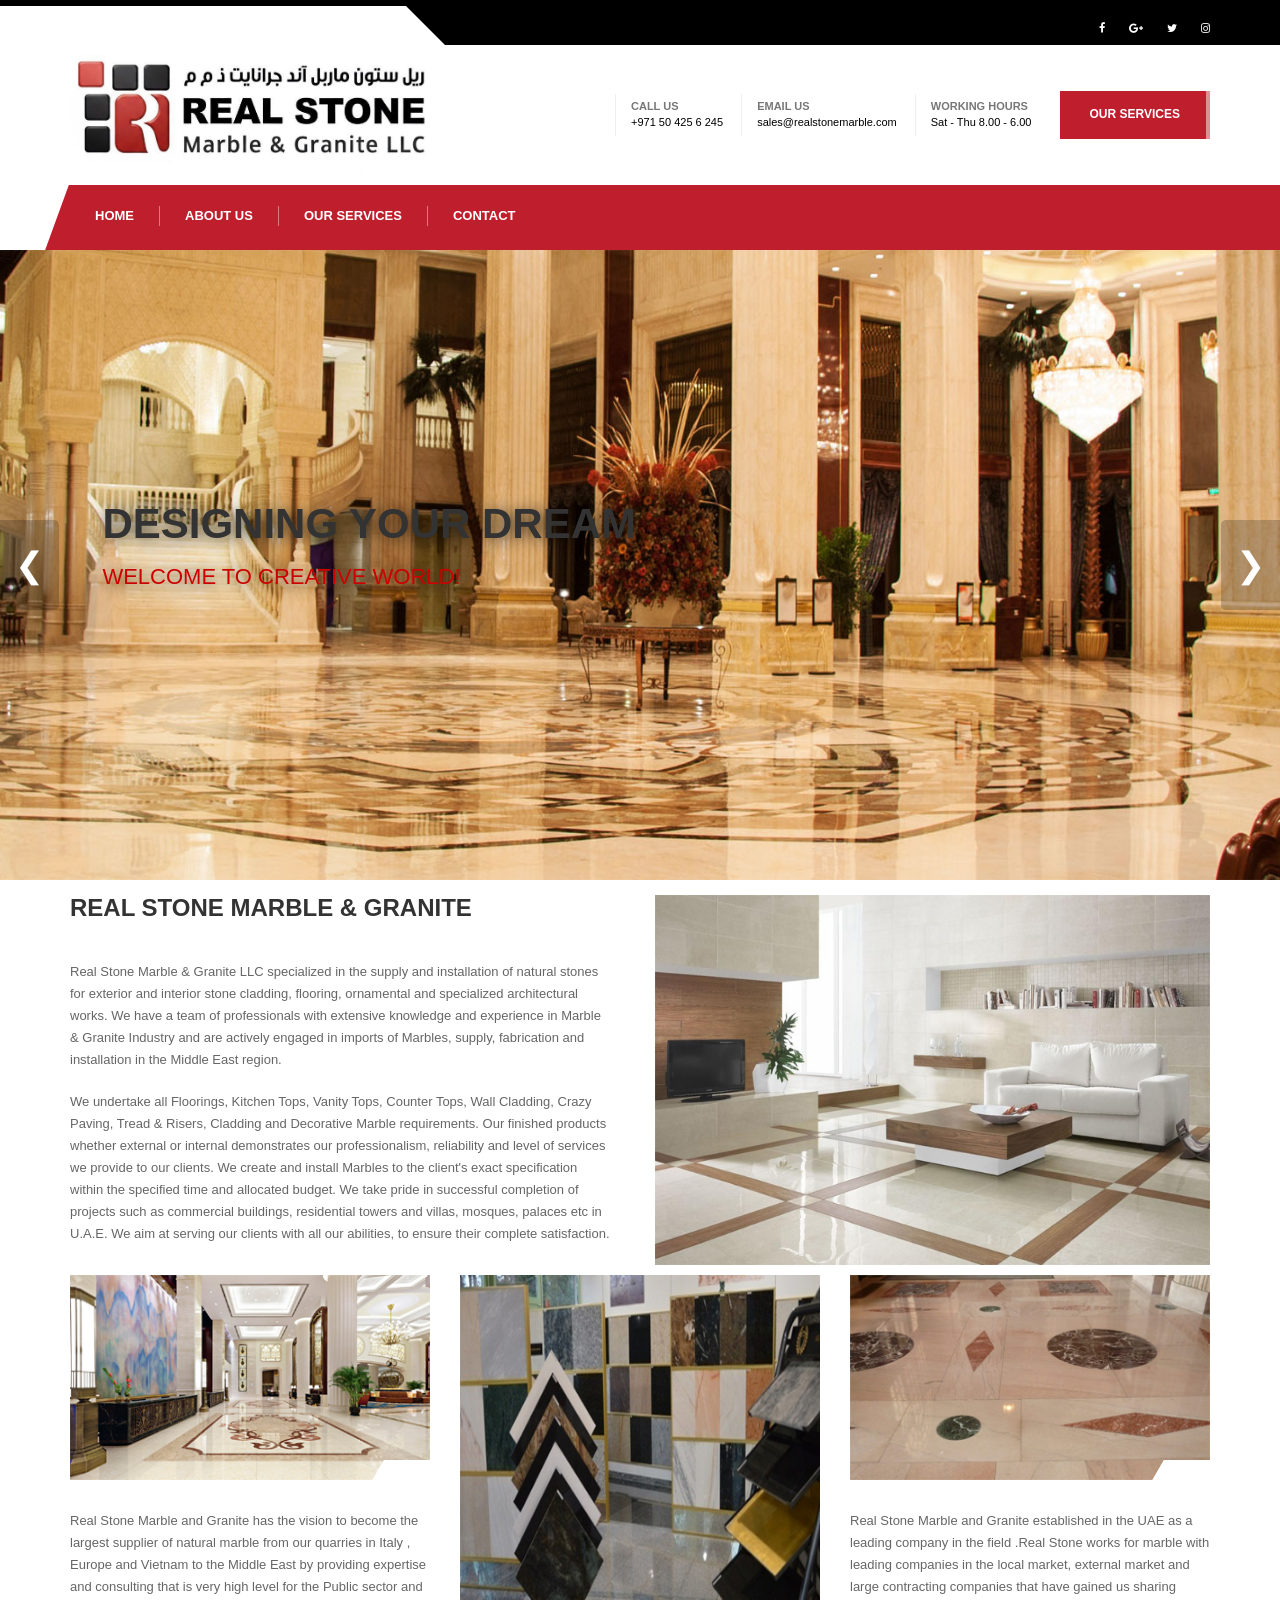
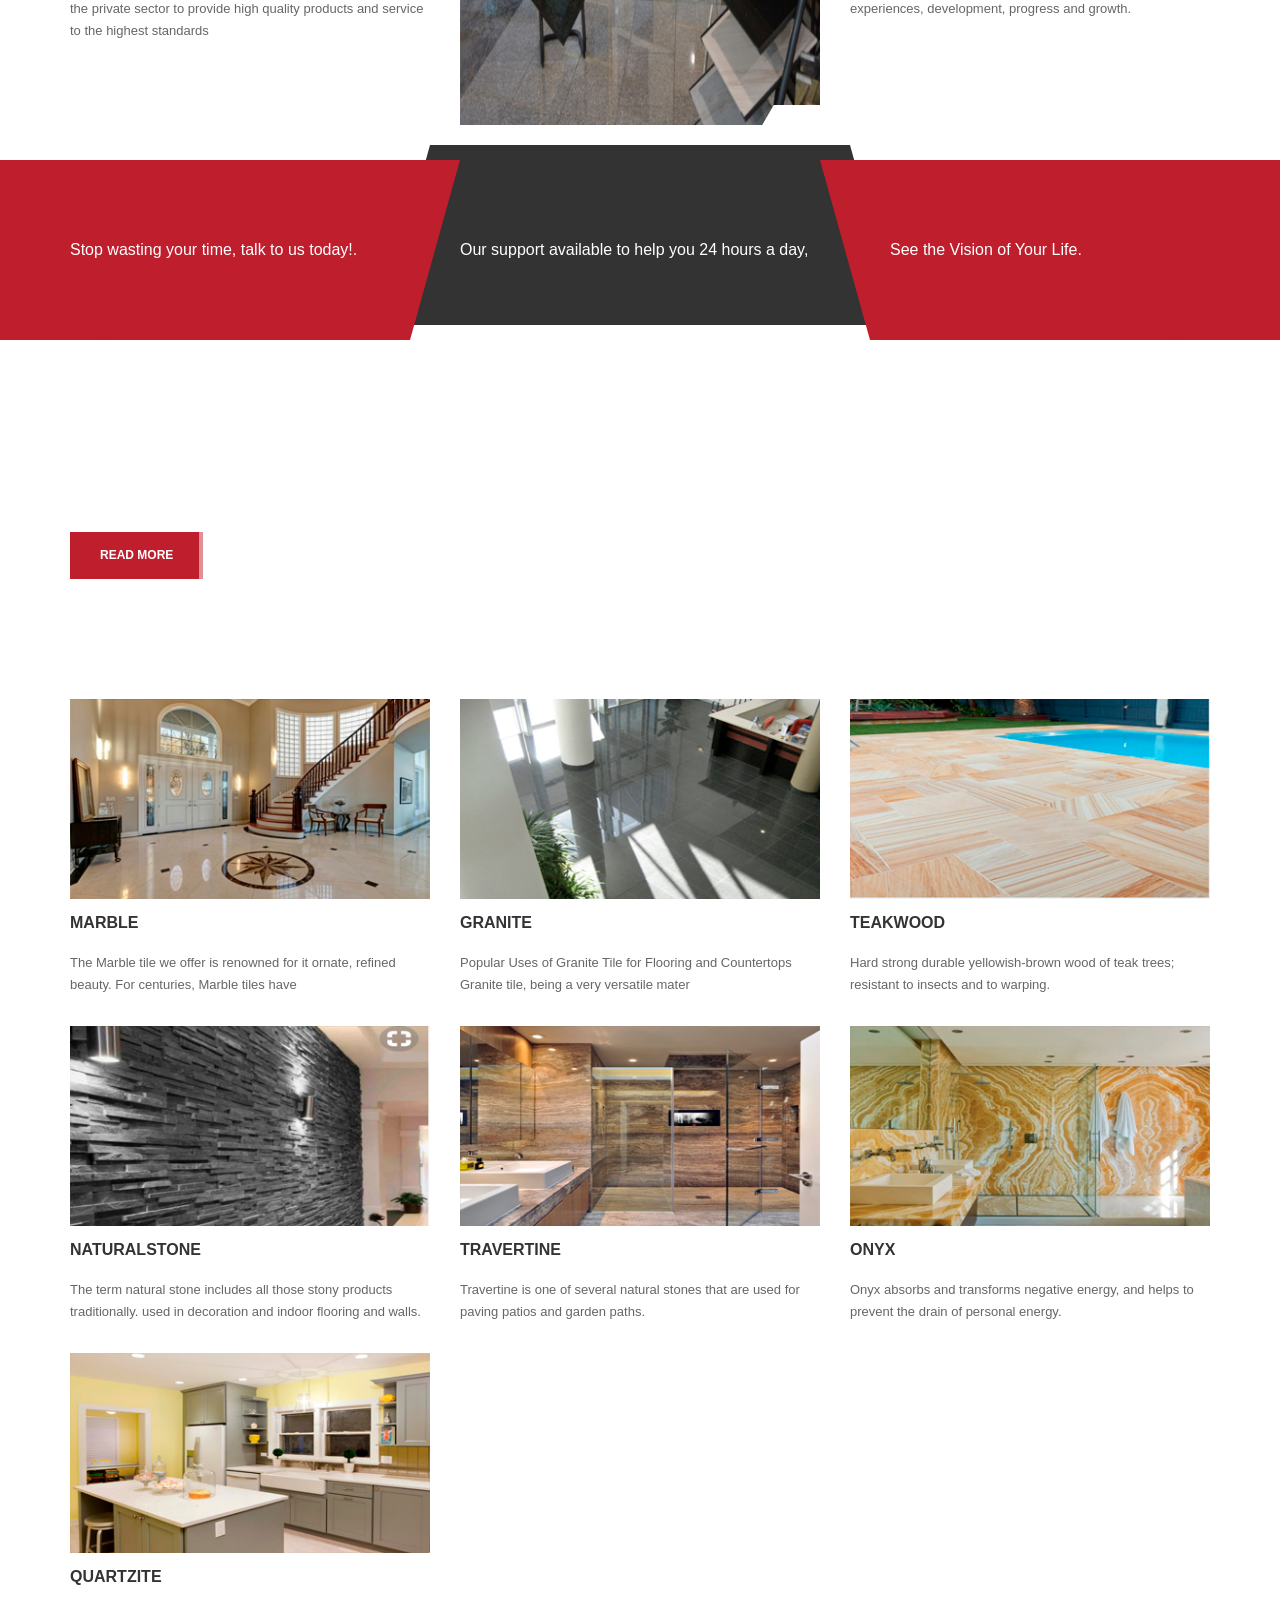
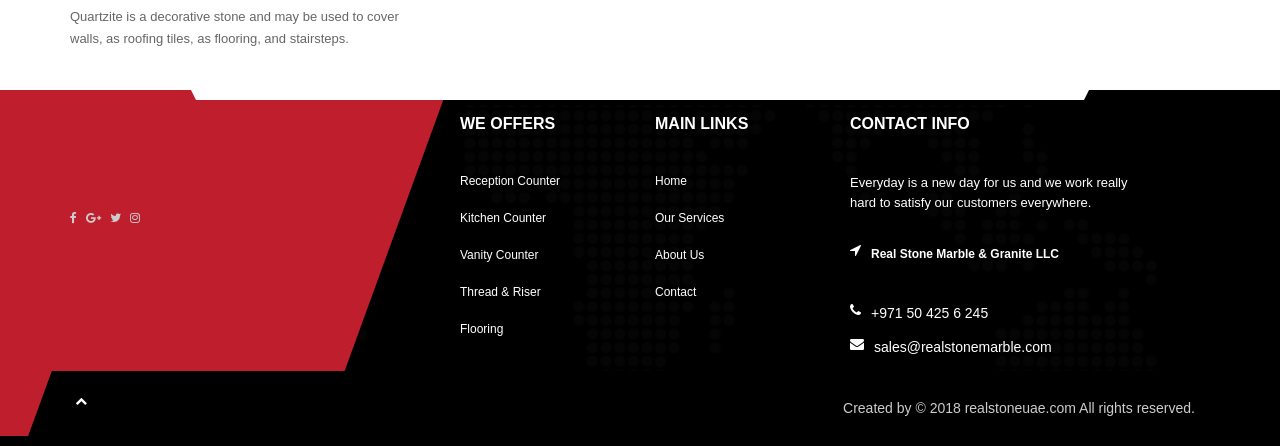
==== commit 50526e2f: "Update index.html" ====
--- a/index.html
+++ b/index.html
@@ -104,42 +104,50 @@
                            <a target="_blank" href="https://www.instagram.com/invites/contact/?utm_medium=whatsapp&utm_campaign=default&utm_source=ig_contact_invite&utm_content=4vykokp"> <i class="fa fa-instagram"></i></a>
 						</nav>
 					</div>
-<div class="row header">
-    <div class="col-sm-3 col-md-3 col-lg-3">
-        <a href="index.html" id="logo2">
-            <img src="img/logo2.jpg" alt="Real Stone Logo" style="
-                max-height: 100px; 
-                width: auto; 
-                display: block; 
-                margin-top: 5px;
-            ">
-        </a>
+<div class="row header" style="display: flex; align-items: center; flex-wrap: wrap;">
+            <div class="col-sm-4 col-md-4 col-lg-4">
+                <a href="index.html" id="logo2" style="display: block;">
+                    <img src="img/logo2.jpg" alt="Real Stone Logo" style="
+                        max-height: 120px; 
+                        width: auto; 
+                        display: block; 
+                        margin: 10px 0;
+                    ">
+                </a>
+            </div>
+
+            <div class="col-sm-8 col-md-8 col-lg-8">
+                <div class="text-right header-padding">
+                    <div class="h-block" style="display:inline-block; border-left:1px solid #eee; padding:5px 15px; text-align:left; vertical-align:middle;">
+                        <span style="font-weight:bold; text-transform:uppercase; display:block; font-size: 11px; color: #777;">CALL US</span>
+                        +971 50 425 6 245
+                    </div>
+                    <div class="h-block" style="display:inline-block; border-left:1px solid #eee; padding:5px 15px; text-align:left; vertical-align:middle;">
+                        <span style="font-weight:bold; text-transform:uppercase; display:block; font-size: 11px; color: #777;">EMAIL US</span>
+                        sales@realstonemarble.com
+                    </div>
+                    <div class="h-block" style="display:inline-block; border-left:1px solid #eee; padding:5px 15px; text-align:left; vertical-align:middle;">
+                        <span style="font-weight:bold; text-transform:uppercase; display:block; font-size: 11px; color: #777;">WORKING HOURS</span>
+                        Sat - Thu 8.00 - 6.00
+                    </div>
+                    <a class="btn btn-success" href="services.html" style="margin-left: 10px;">OUR Services</a>
+                </div>
+            </div>
+        </div>
+
+        <div id="main-menu-bg"></div>  
+        <a id="menu-open" href="#"><i class="fa fa-bars"></i></a> 
+        <nav class="main-menu navbar-main-slide">
+            <ul class="nav navbar-nav navbar-main">
+                <li><a class="dropdown-toggle border-hover-color1" href="index.html">HOME</a></li>
+                <li><a class="dropdown-toggle border-hover-color1" href="about.html">ABOUT US</a></li>
+                <li><a class="dropdown-toggle border-hover-color1" href="services.html">OUR SERVICES</a></li>
+                <li><a href="contact.html">CONTACT</a></li>
+            </ul>
+        </nav>
+        <a id="menu-close" href="#"><i class="fa fa-times"></i></a> 
     </div>
-</div>
-</div>
-</div>
-						<div class="col-sm-offset-1 col-md-offset-1 col-lg-offset-1 col-sm-8 col-md-8 col-lg-8">
-							<div class="text-right header-padding">
-								<div class="h-block" style="display:inline-block; border-left:1px solid #eee; padding:5px 15px; text-align:left; vertical-align:middle;"><span style="text-transform:uppercase; display:block;">CALL US</span>+971 50 425 6 245</div>
-								<div class="h-block" style="display:inline-block; border-left:1px solid #eee; padding:5px 15px; text-align:left; vertical-align:middle;"><span style="text-transform:uppercase; display:block;">EMAIL US</span>sales@realstonemarble.com</div>
-							  <div class="h-block" style="display:inline-block; border-left:1px solid #eee; padding:5px 15px; text-align:left; vertical-align:middle;"><span style="text-transform:uppercase; display:block;">WORKING HOURS</span>Sat - Thu  8.00 - 6.00</div>
-								<a class="btn btn-success" href="services.html">OUR Services</a>
-							</div>
-						</div>
-					</div>
-					<div id="main-menu-bg"></div>  
-					<a id="menu-open" href="#"><i class="fa fa-bars"></i></a> 
-					<nav class="main-menu navbar-main-slide">
-						<ul class="nav navbar-nav navbar-main">
-							<li><a class="dropdown-toggle border-hover-color1" href="index.html">HOME</a></li>
-                             <li><a class="dropdown-toggle border-hover-color1" href="about.html">ABOUT US</a></li>
-							<li><a class="dropdown-toggle border-hover-color1" href="services.html">OUR SERVICES </a></li>
-							<li><a href="contact.html">CONTACT</a></li>
-						</ul>
-	                </nav>
-					<a id="menu-close" href="#"><i class="fa fa-times"></i></a> 
-				</div>
-			</header>
+</header>
 
             <section class="main-slider-container">
                 <div class="css-slider">
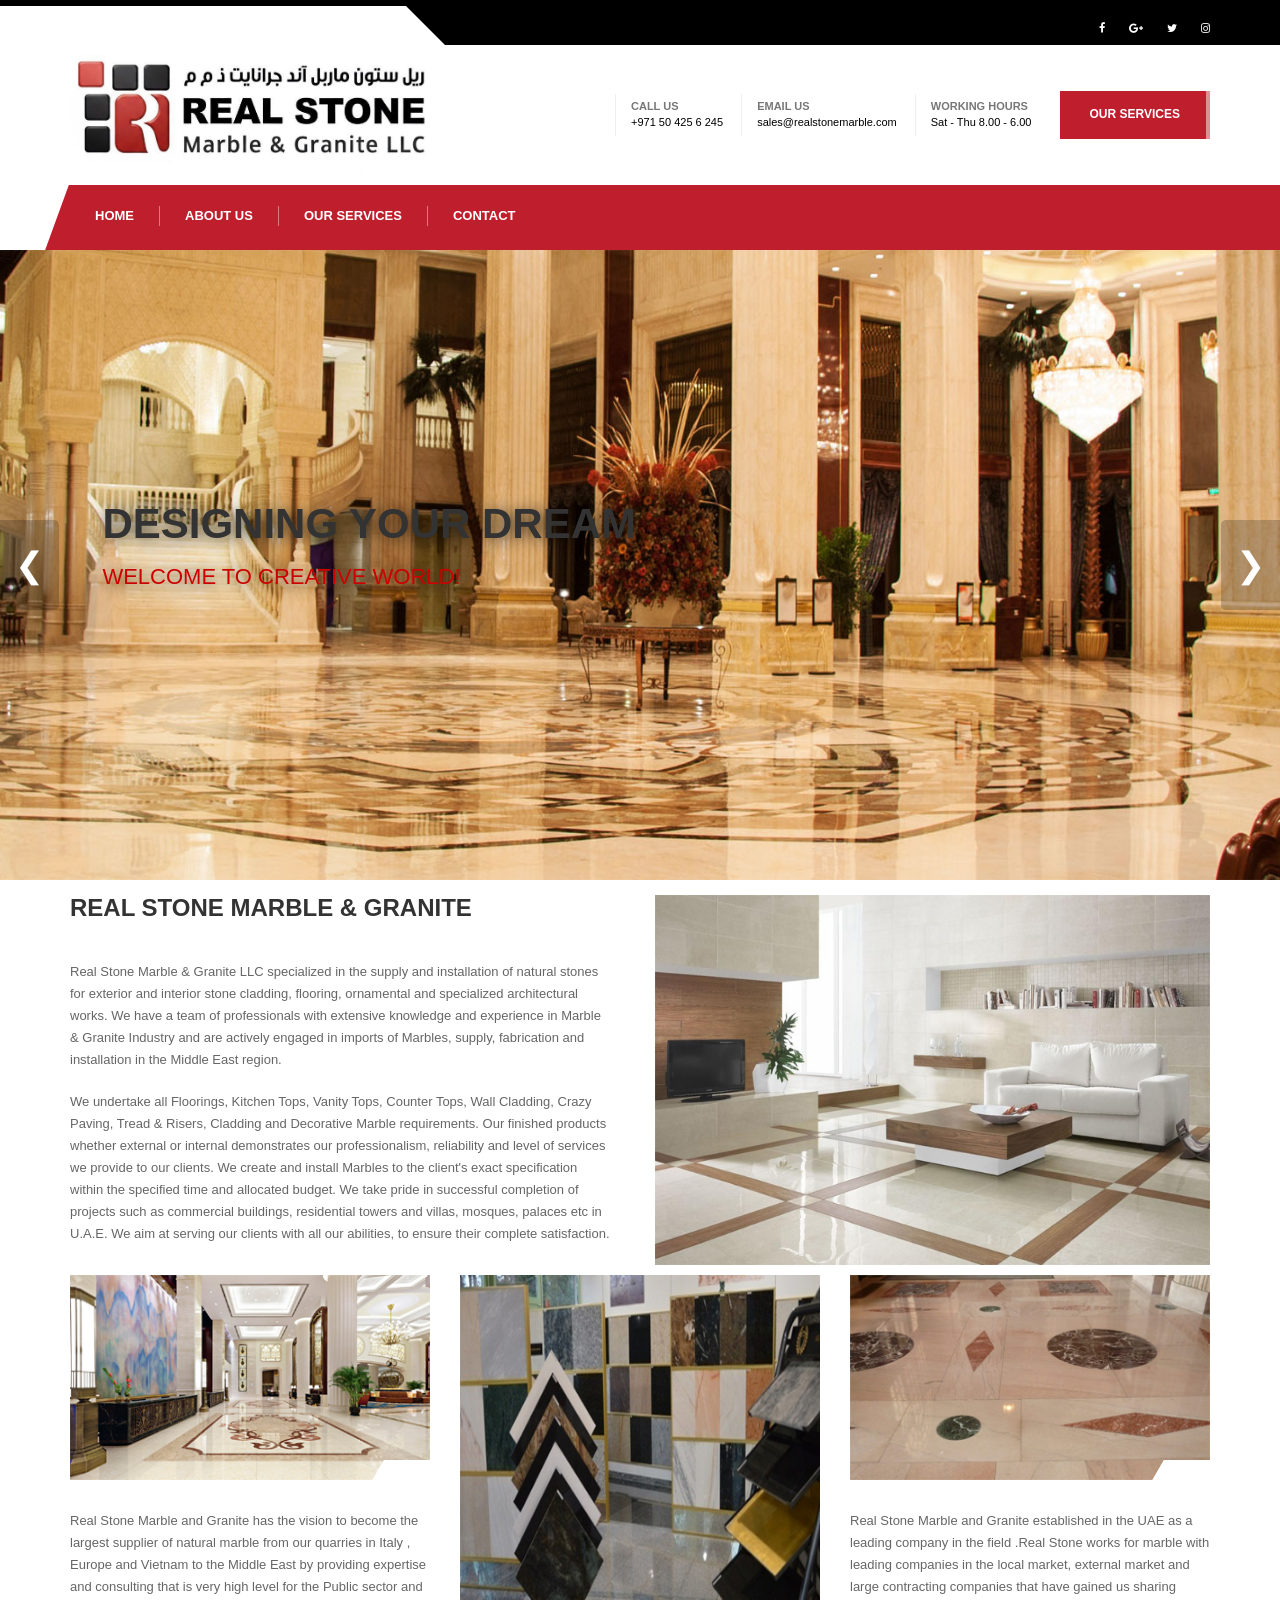
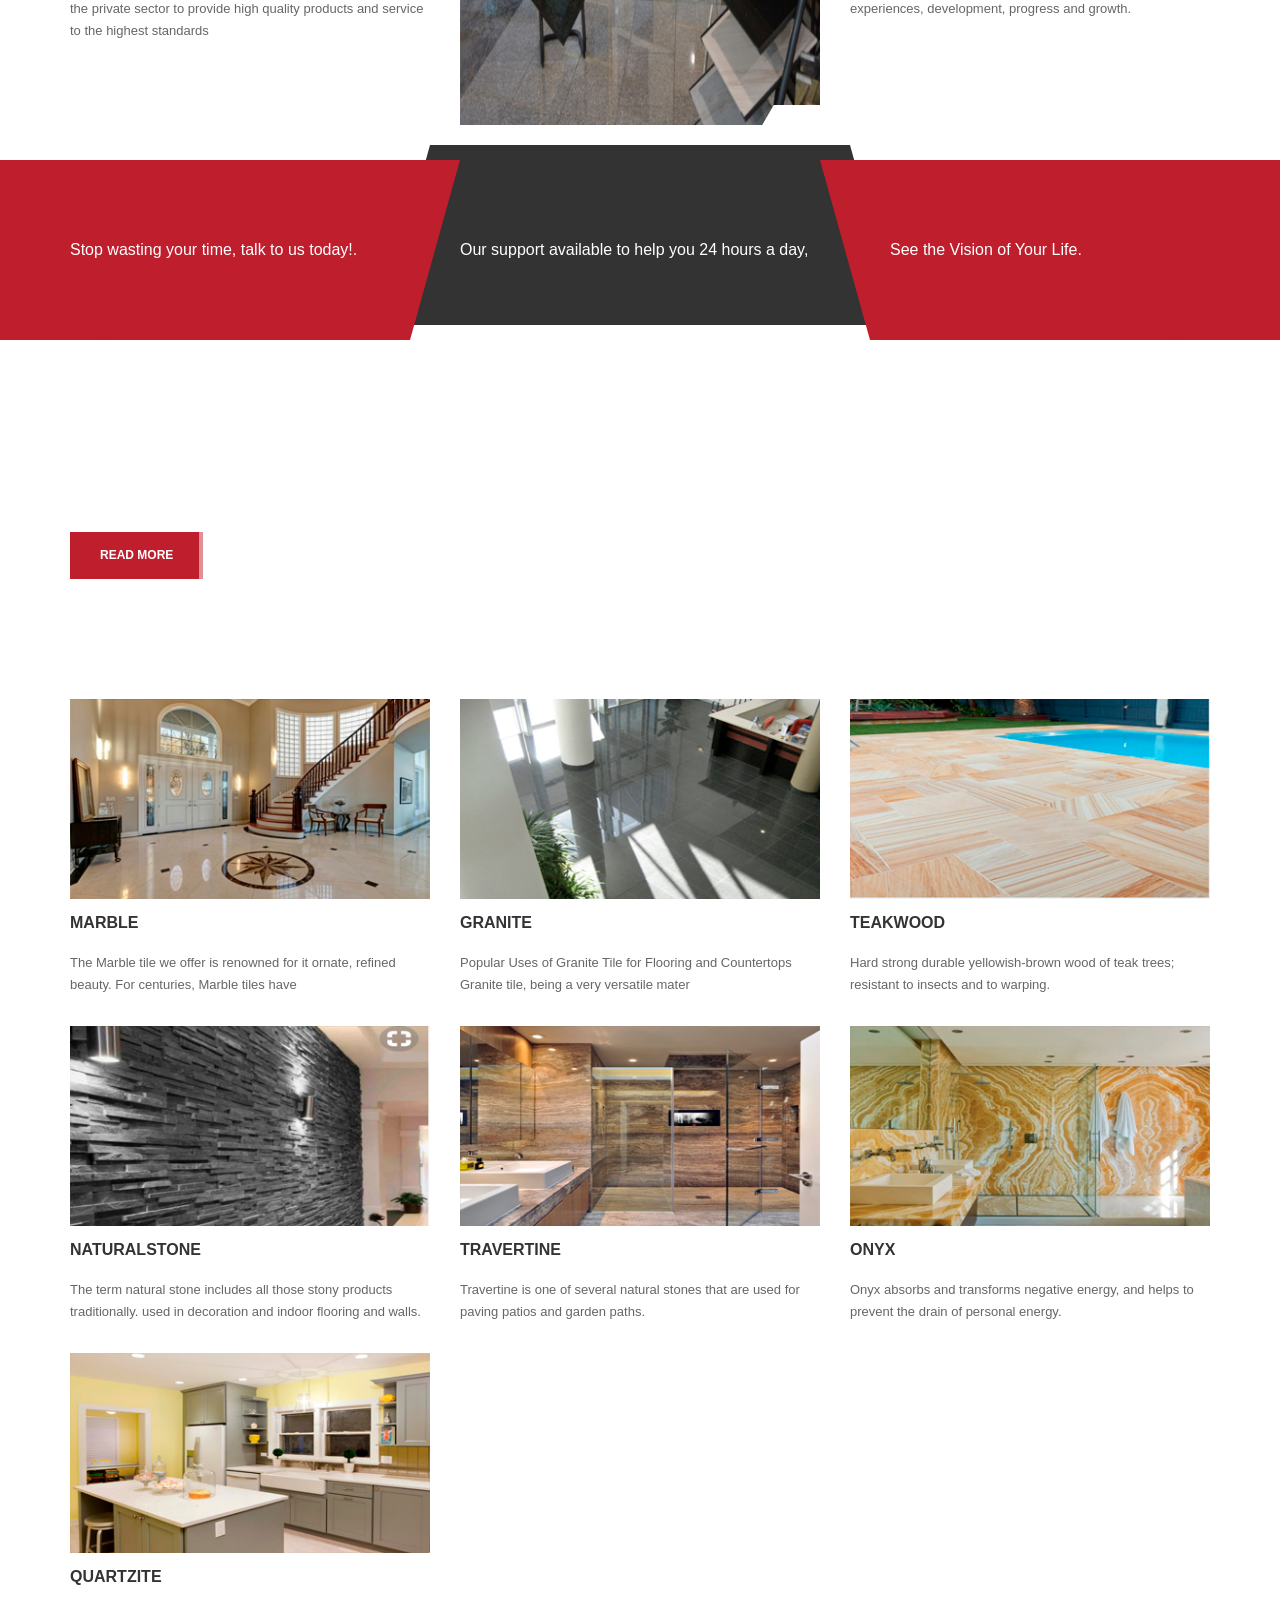
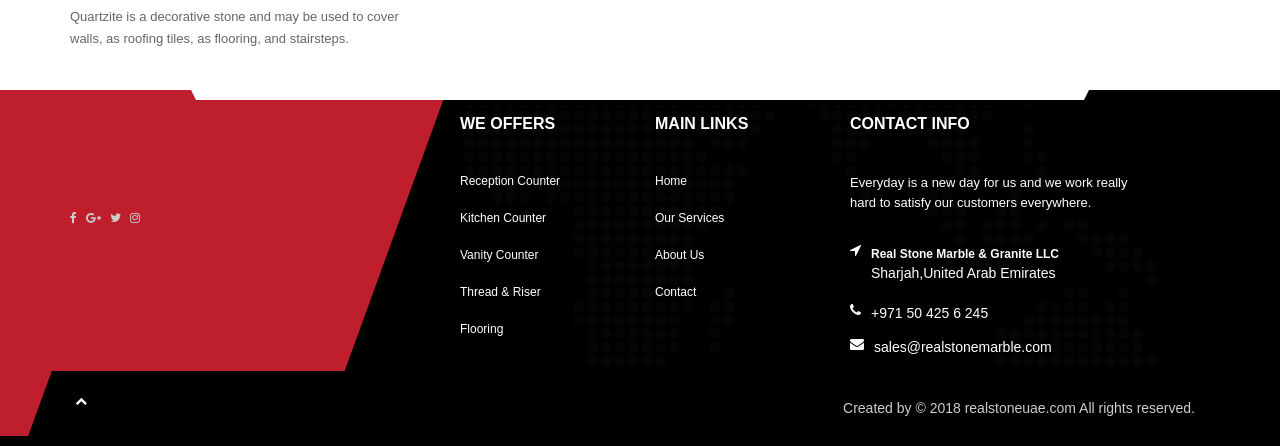
==== commit 61b73711: "Update index.html" ====
--- a/index.html
+++ b/index.html
@@ -304,7 +304,7 @@
 							<h4>CONTACT INFO</h4>
 							<p style="color:#FFF;">Everyday is a new day for us and we work really hard to satisfy our customers everywhere.</p>
 							<div class="contact-info">
-								<span style="color:#FFF;"><i class="fa fa-location-arrow"></i><strong>Real Stone Marble & Granite LLC</strong><br> <br> <span  style="margin-left:6%"></span></span>
+								<span style="color:#FFF;"><i class="fa fa-location-arrow"></i><strong>Real Stone Marble & Granite LLC</strong><br>Sharjah,United Arab Emirates <br> <span  style="margin-left:6%"></span></span>
 								<span style="color:#FFF;"><i class="fa fa-phone"></i>+971 50 425 6 245</span>
 								<span style="color:#FFF;"><i class="fa fa-envelope"></i>sales@realstonemarble.com<br></span>
 							</div>
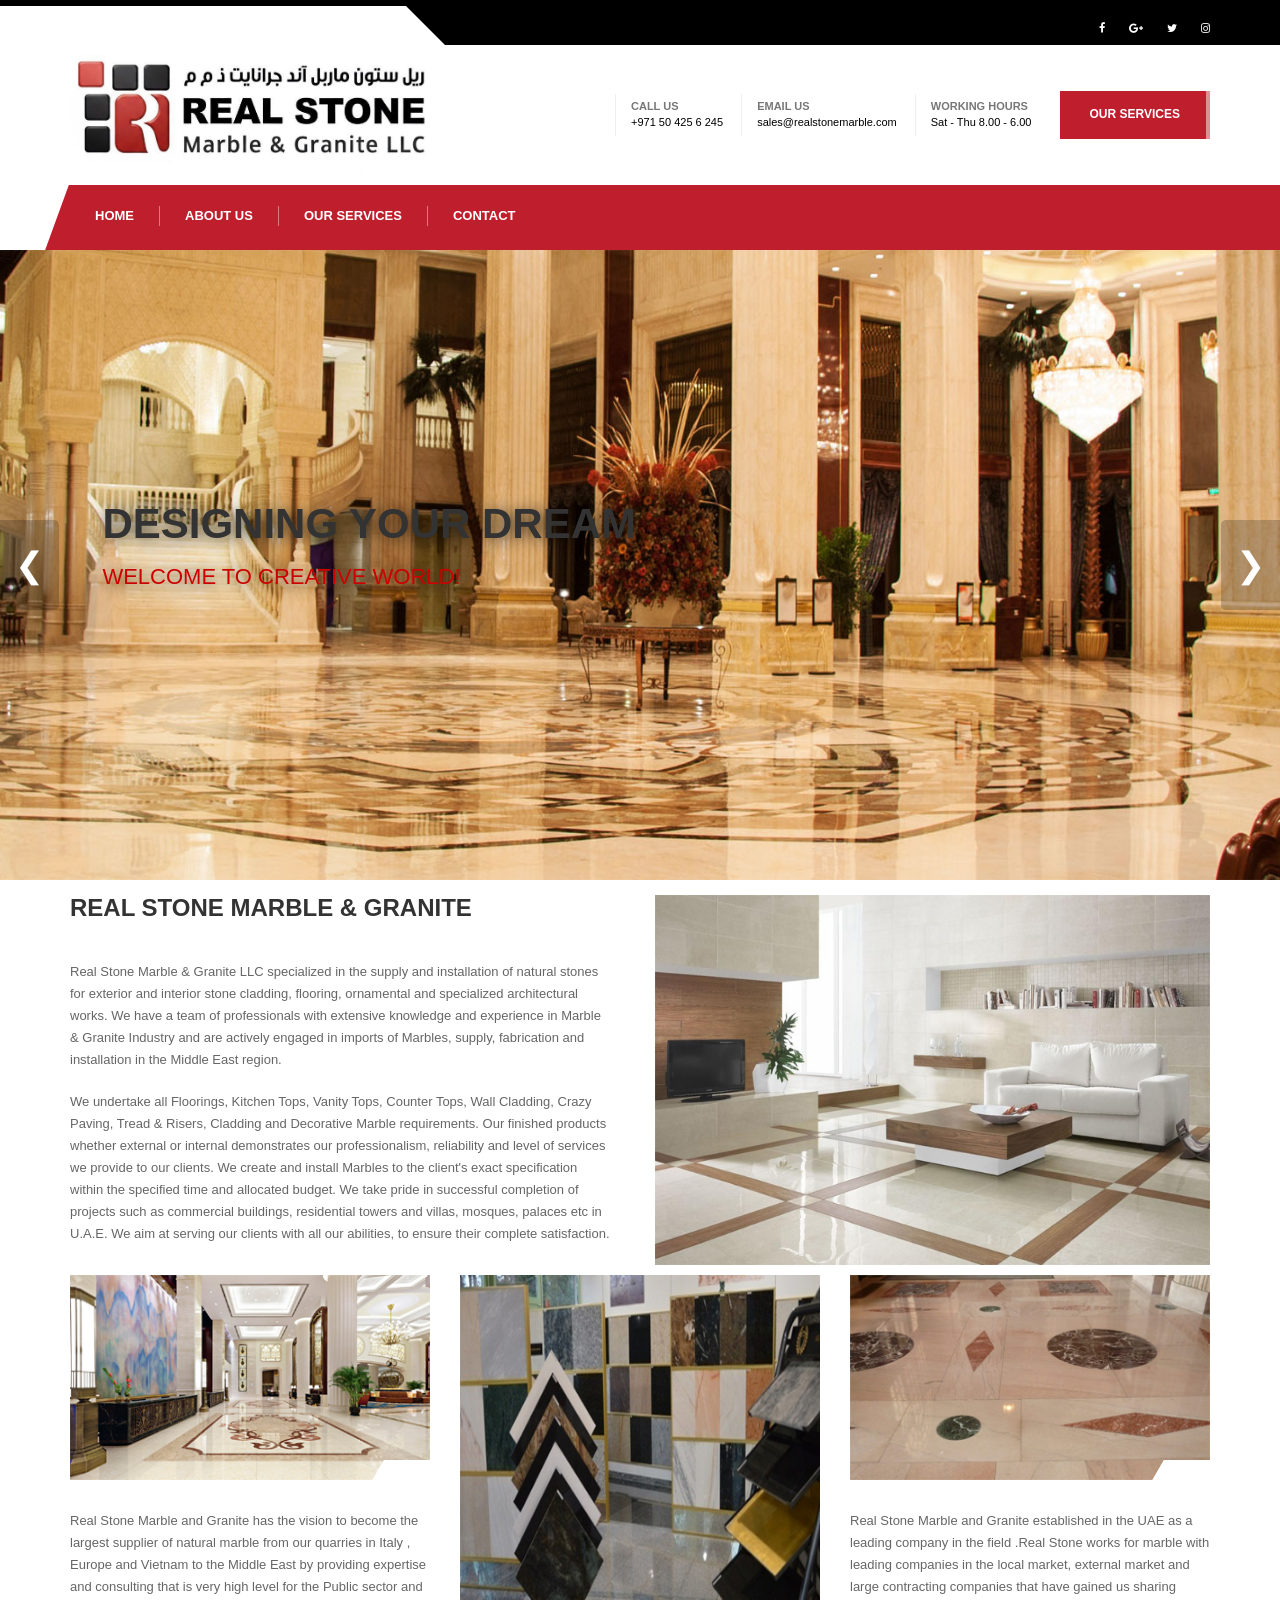
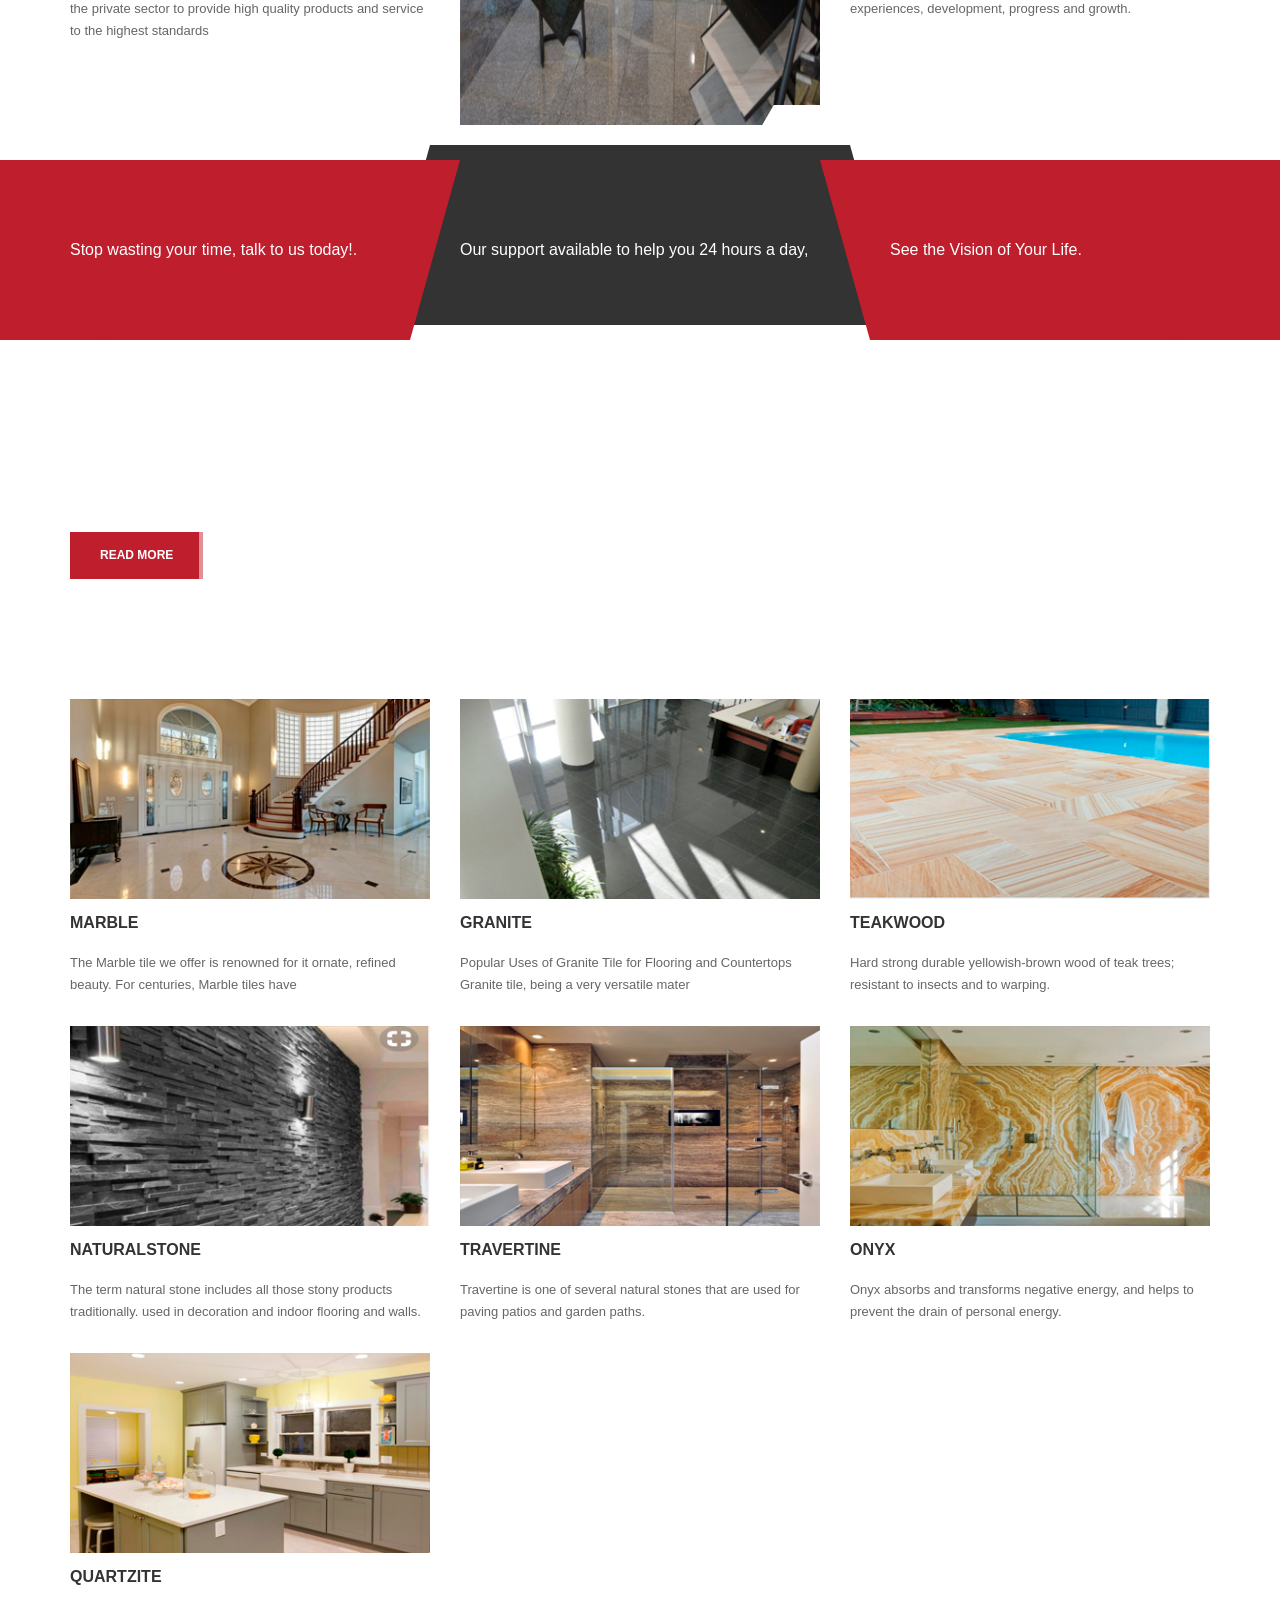
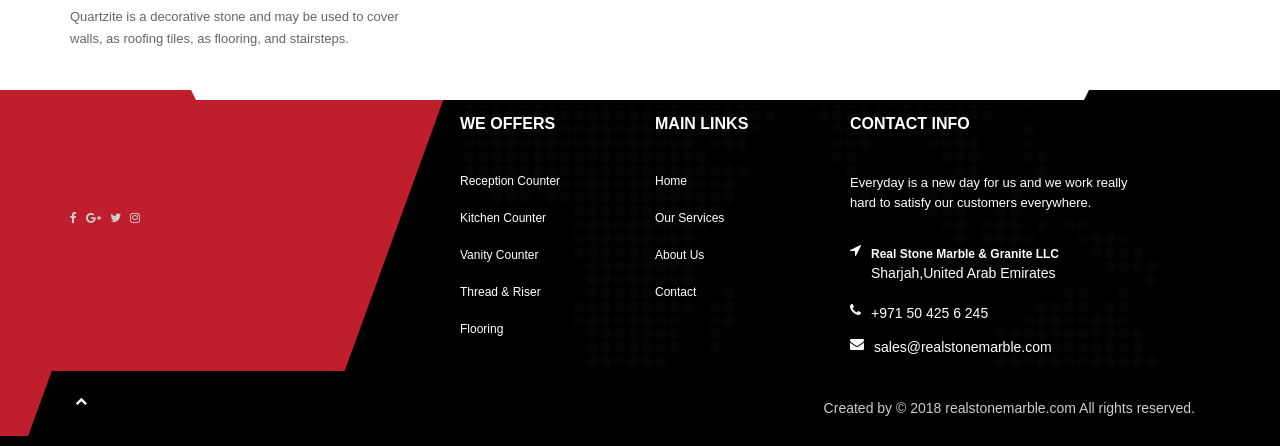
==== commit 77c64942: "Update index.html" ====
--- a/index.html
+++ b/index.html
@@ -13,7 +13,7 @@
     (function () {
         var options = {
             whatsapp: "+971504256245", 
-            call: "+97167476969", 
+            call: " +971 50 425 6 245", 
             call_to_action: "Message us", 
             button_color: "#129BF4", 
             position: "right", 
@@ -305,12 +305,12 @@
 							<p style="color:#FFF;">Everyday is a new day for us and we work really hard to satisfy our customers everywhere.</p>
 							<div class="contact-info">
 								<span style="color:#FFF;"><i class="fa fa-location-arrow"></i><strong>Real Stone Marble & Granite LLC</strong><br>Sharjah,United Arab Emirates <br> <span  style="margin-left:6%"></span></span>
-								<span style="color:#FFF;"><i class="fa fa-phone"></i>+971 50 425 6 245</span>
+								<span style="color:#FFF;"><i class="fa fa-phone"></i> +971 50 425 6 245</span>
 								<span style="color:#FFF;"><i class="fa fa-envelope"></i>sales@realstonemarble.com<br></span>
 							</div>
 						</div>
 					</div>
-					<div class="copy text-right"><a id="to-top" href="#this-is-top"><i class="fa fa-chevron-up"></i></a>Created by <a target="_blank" href="http://nanobitetec.com/"></a> &copy; 2018 realstoneuae.com All rights reserved.</div>
+					<div class="copy text-right"><a id="to-top" href="#this-is-top"><i class="fa fa-chevron-up"></i></a>Created by <a target="_blank" href="http://nanobitetec.com/"></a> &copy; 2018 realstonemarble.com All rights reserved.</div>
 				</div>
 			</footer>
 </div>
